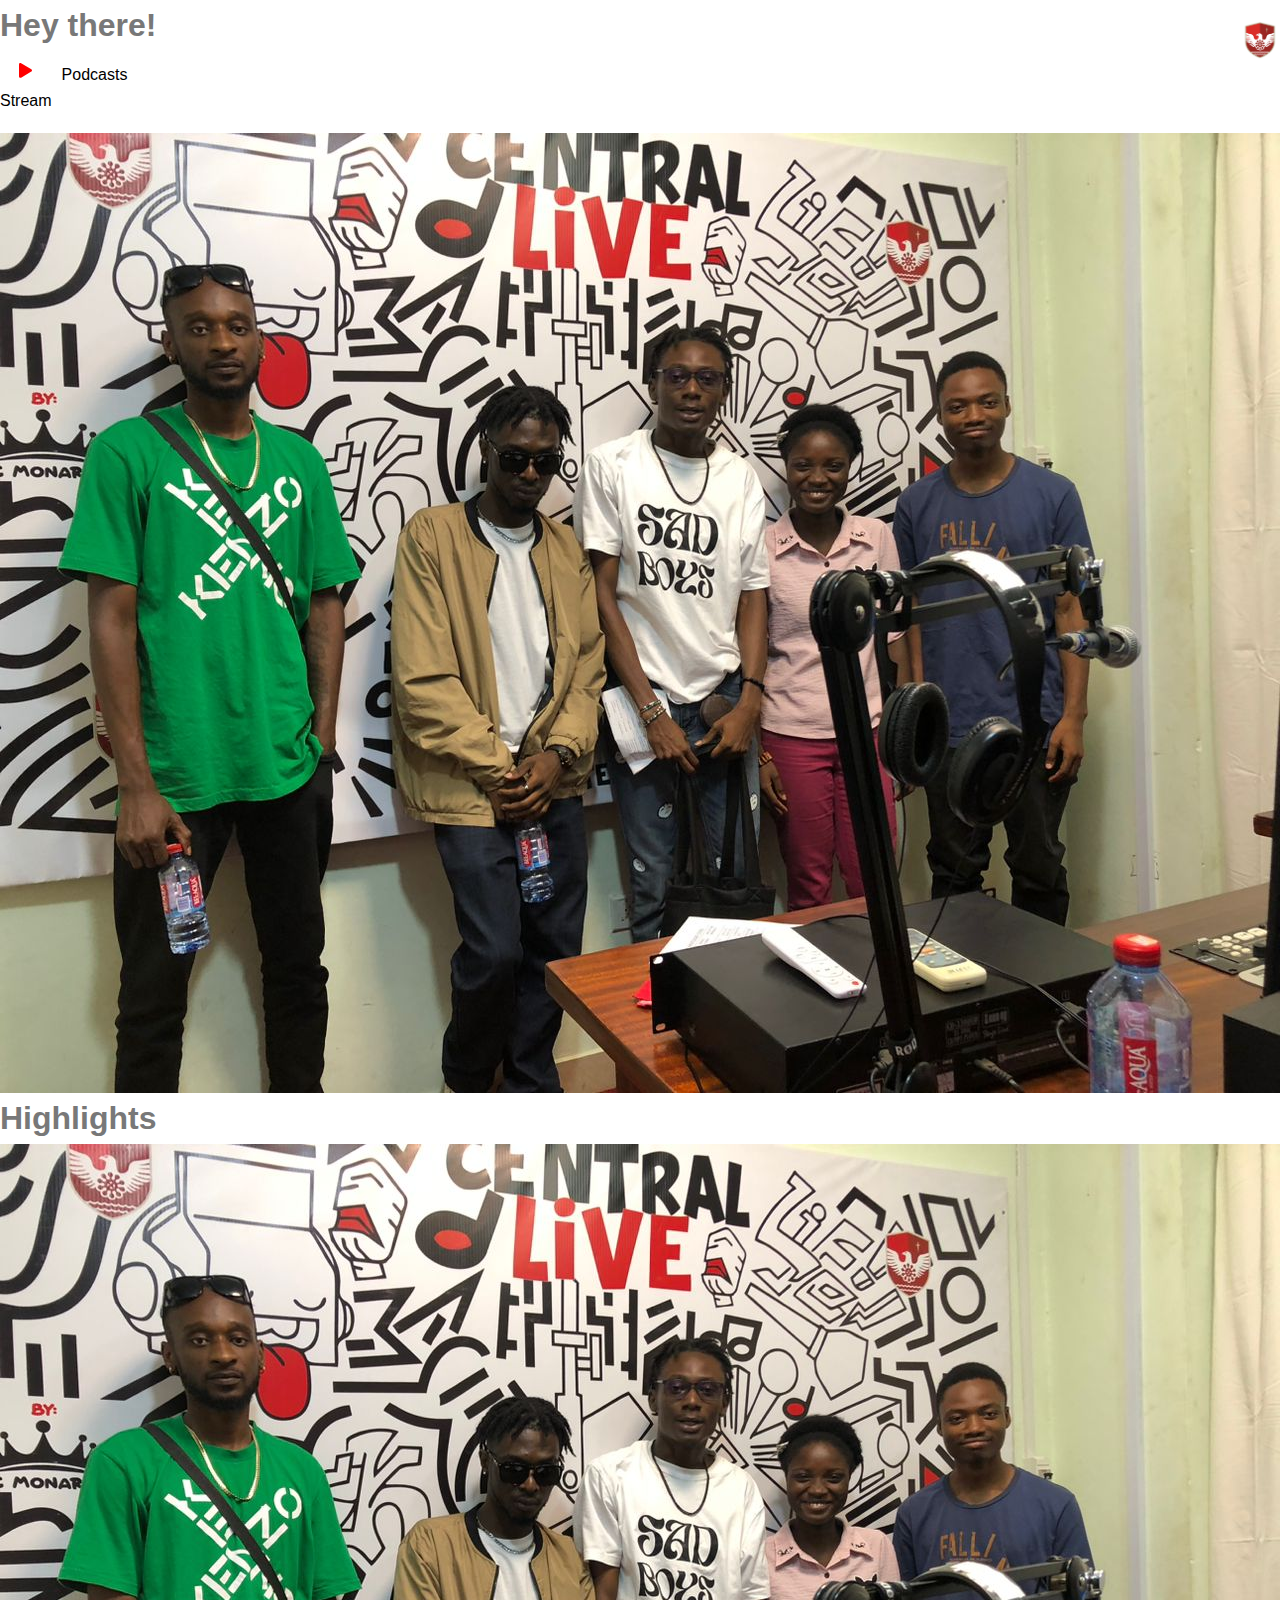
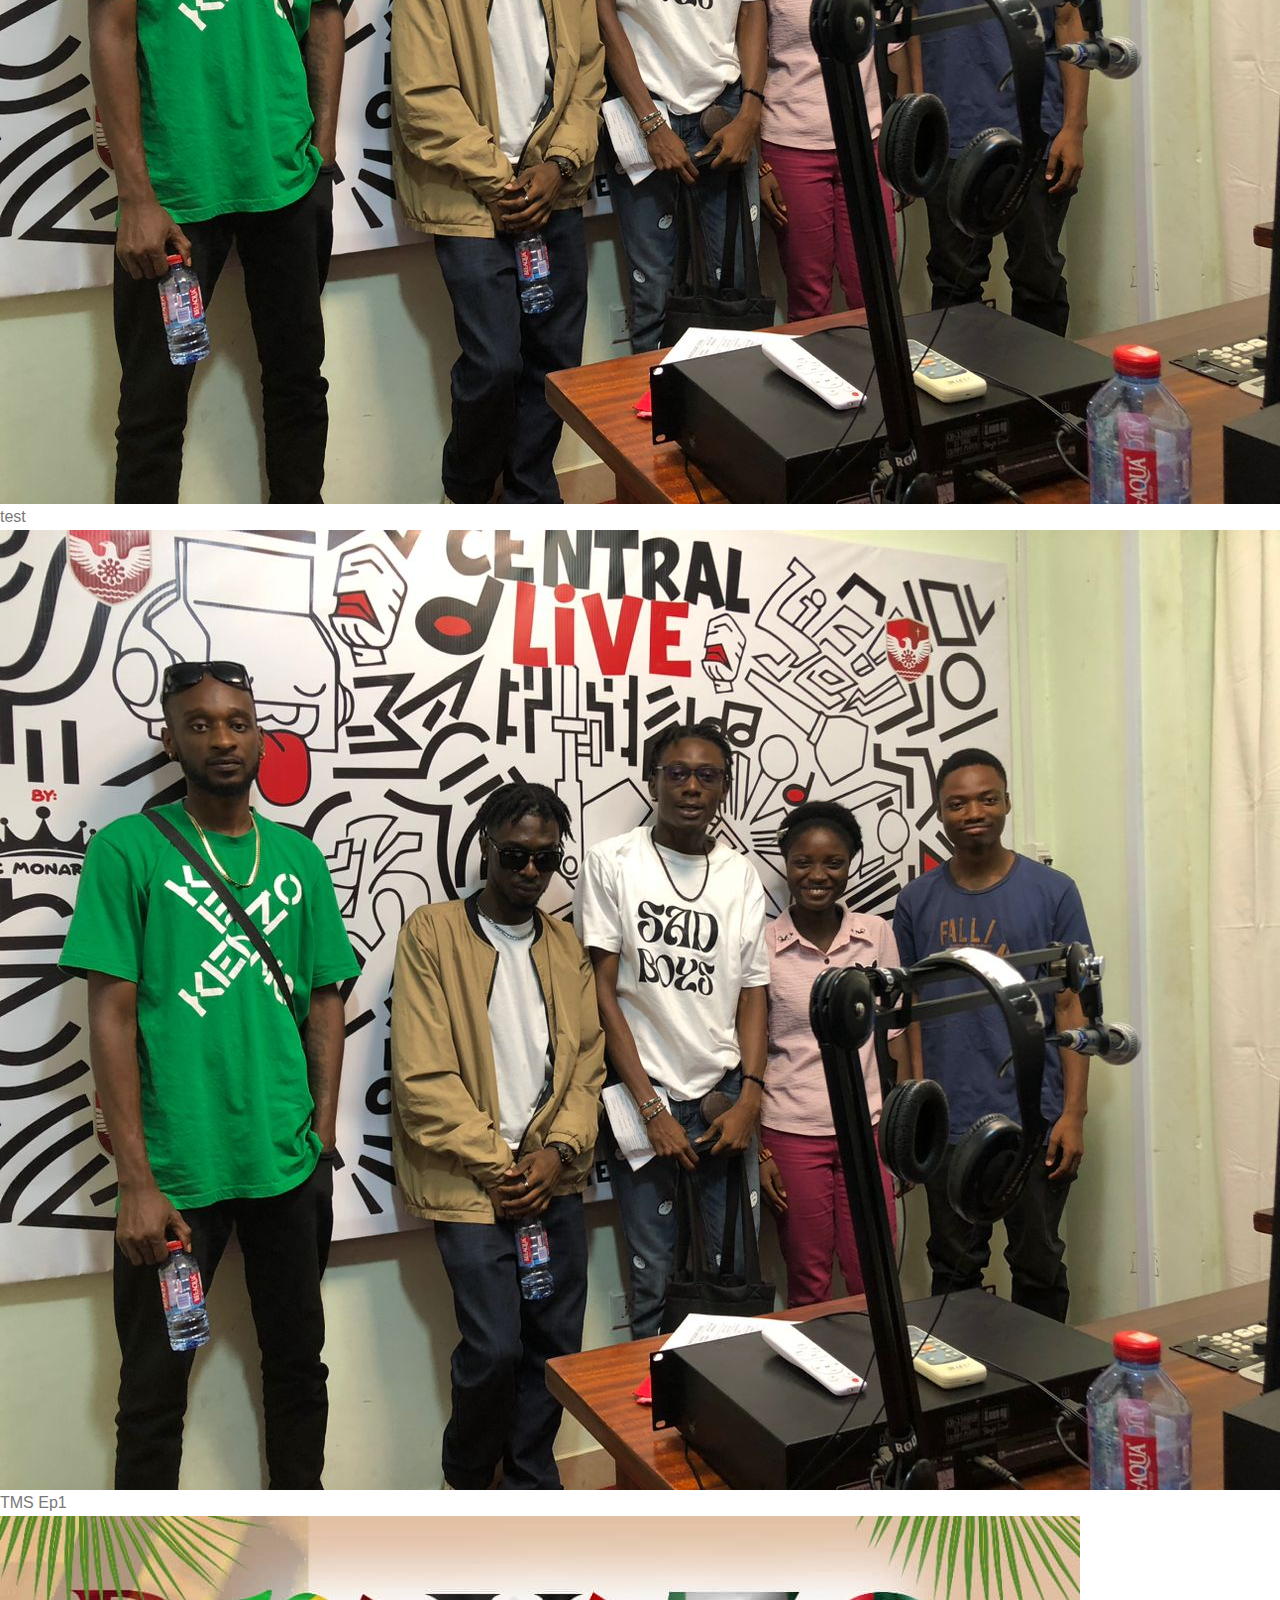
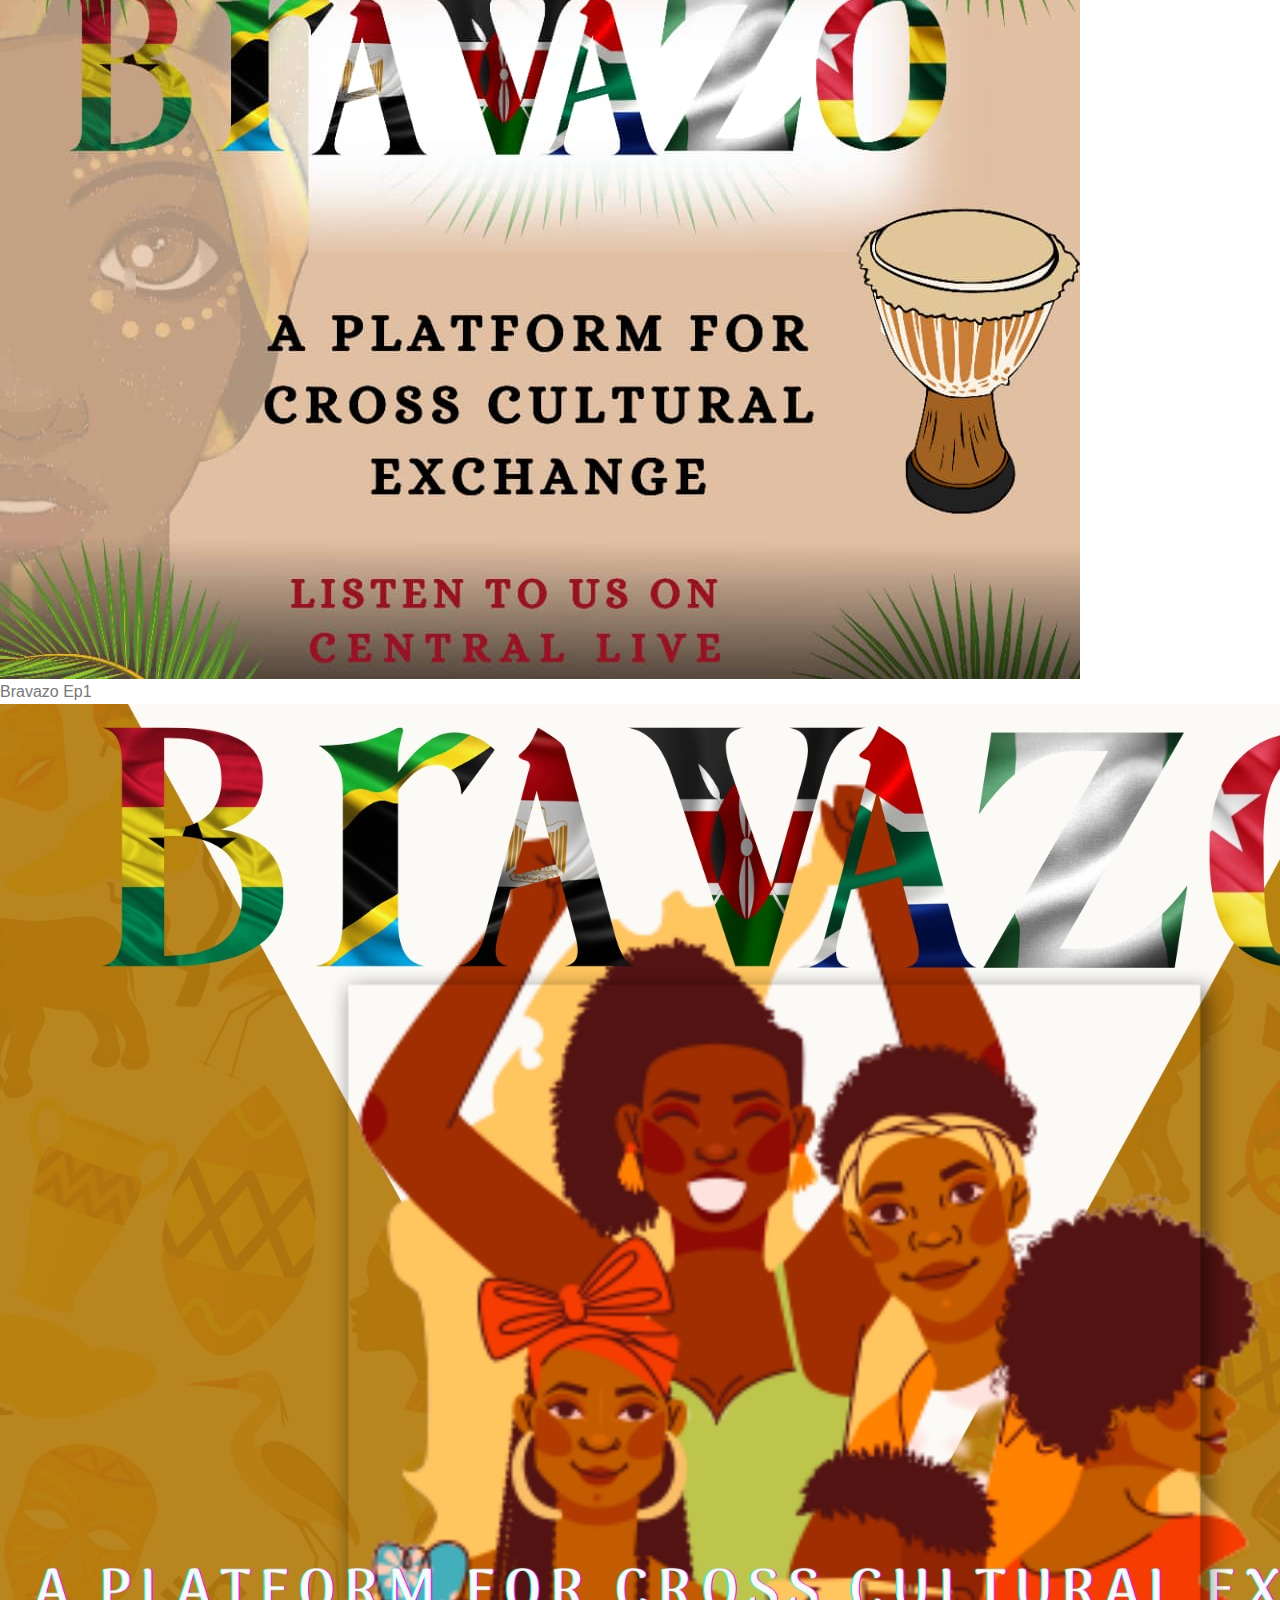
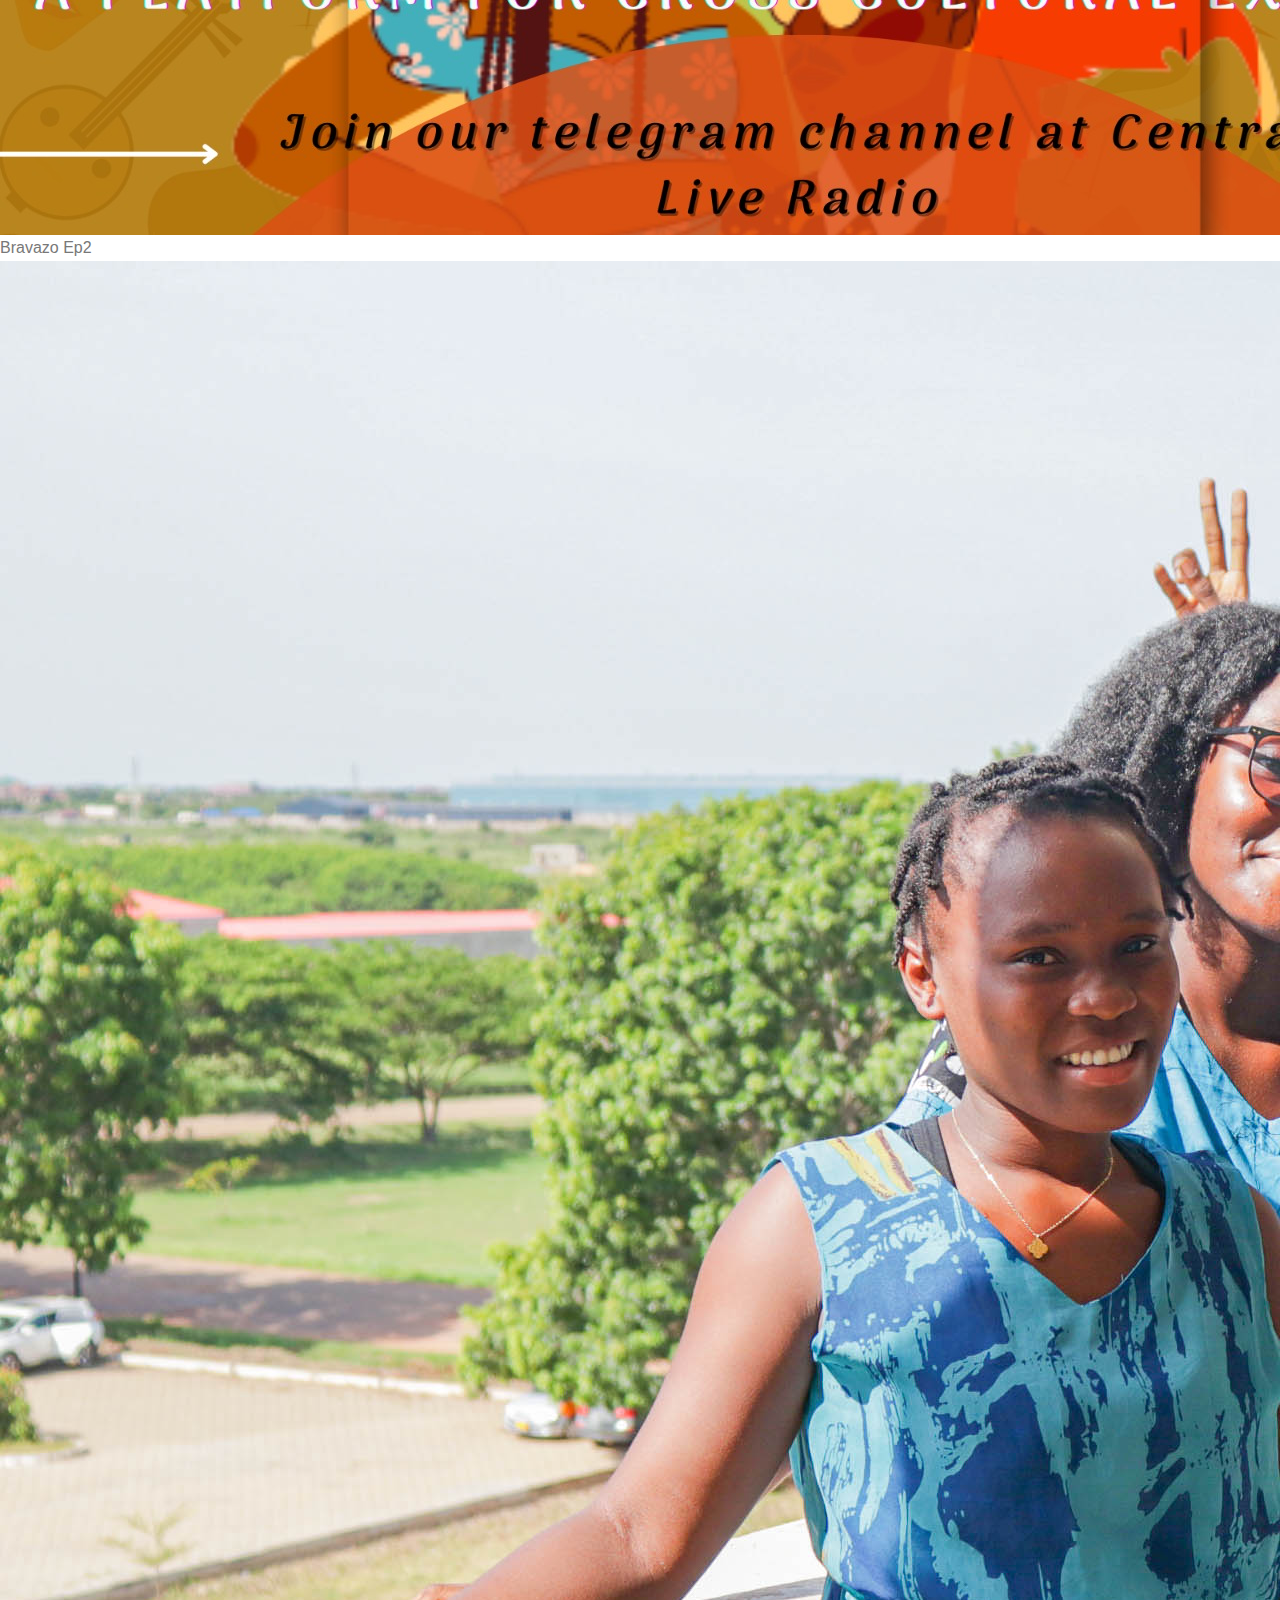
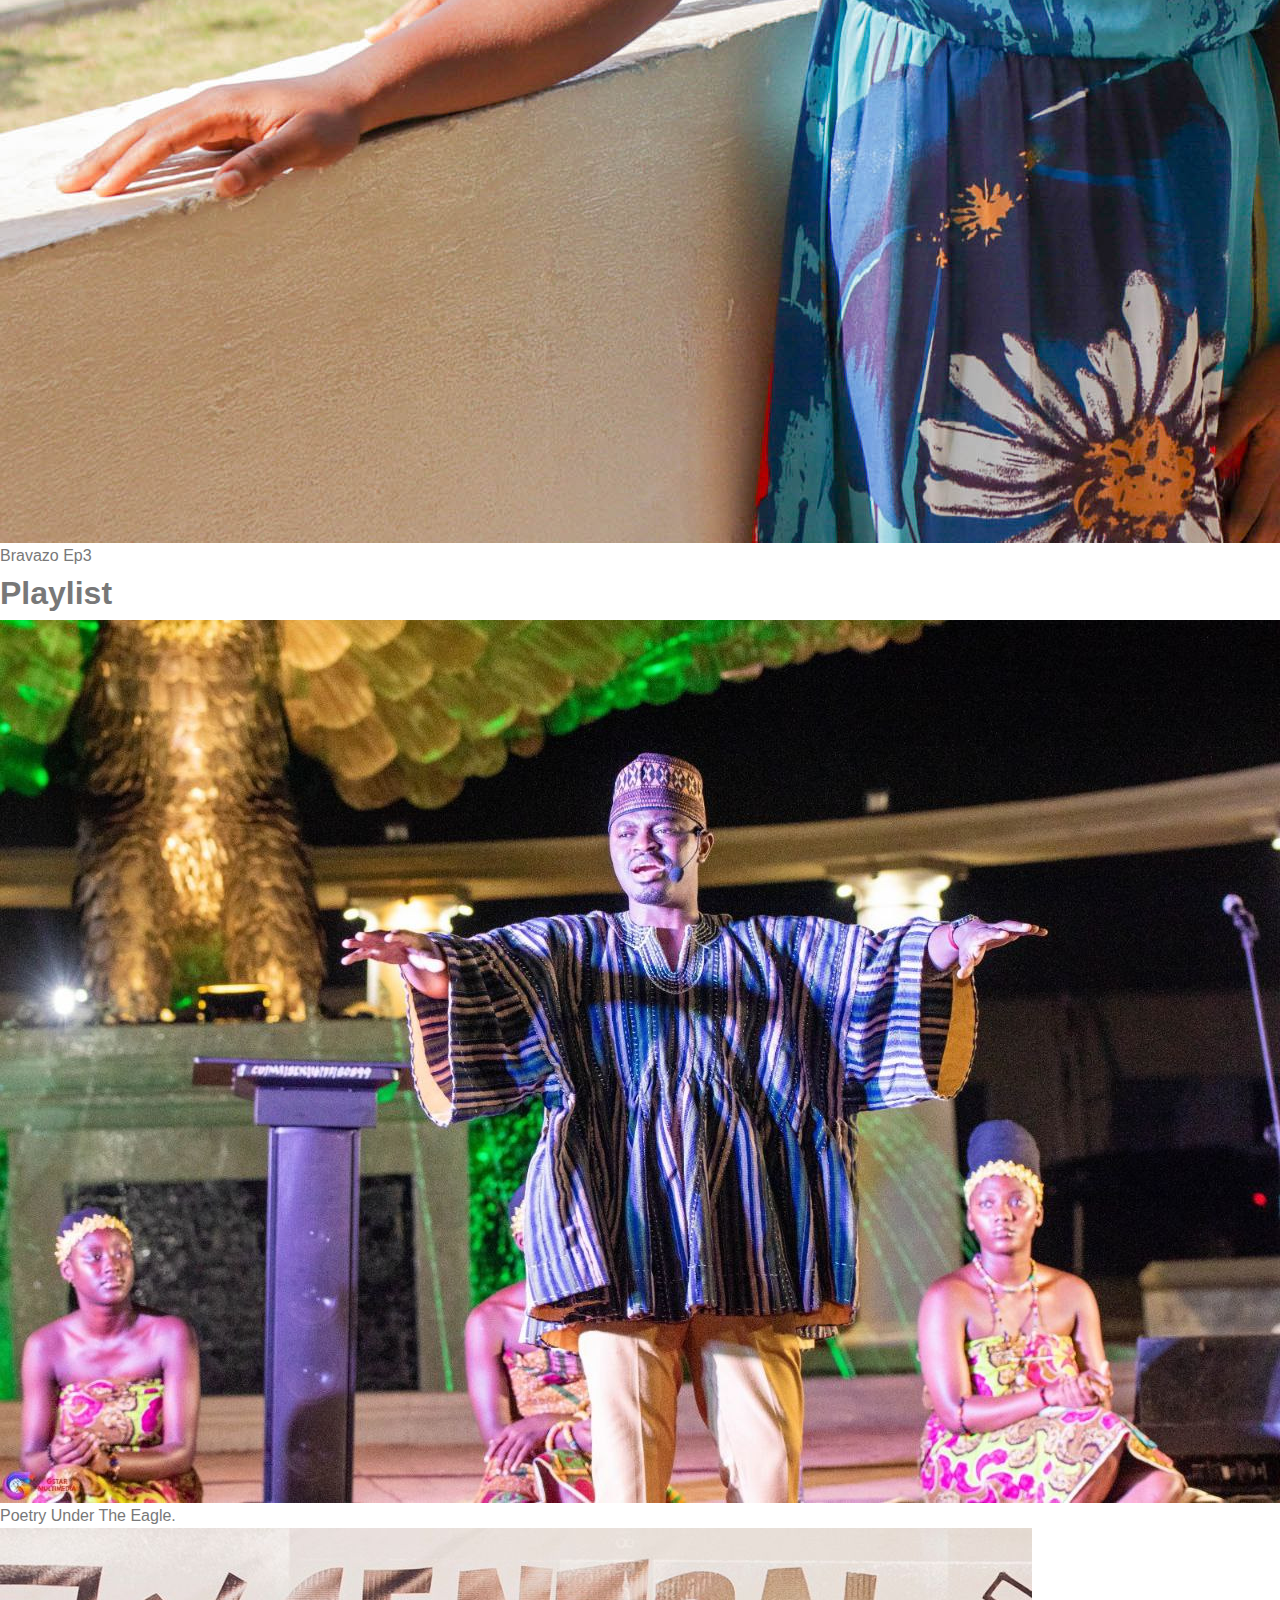
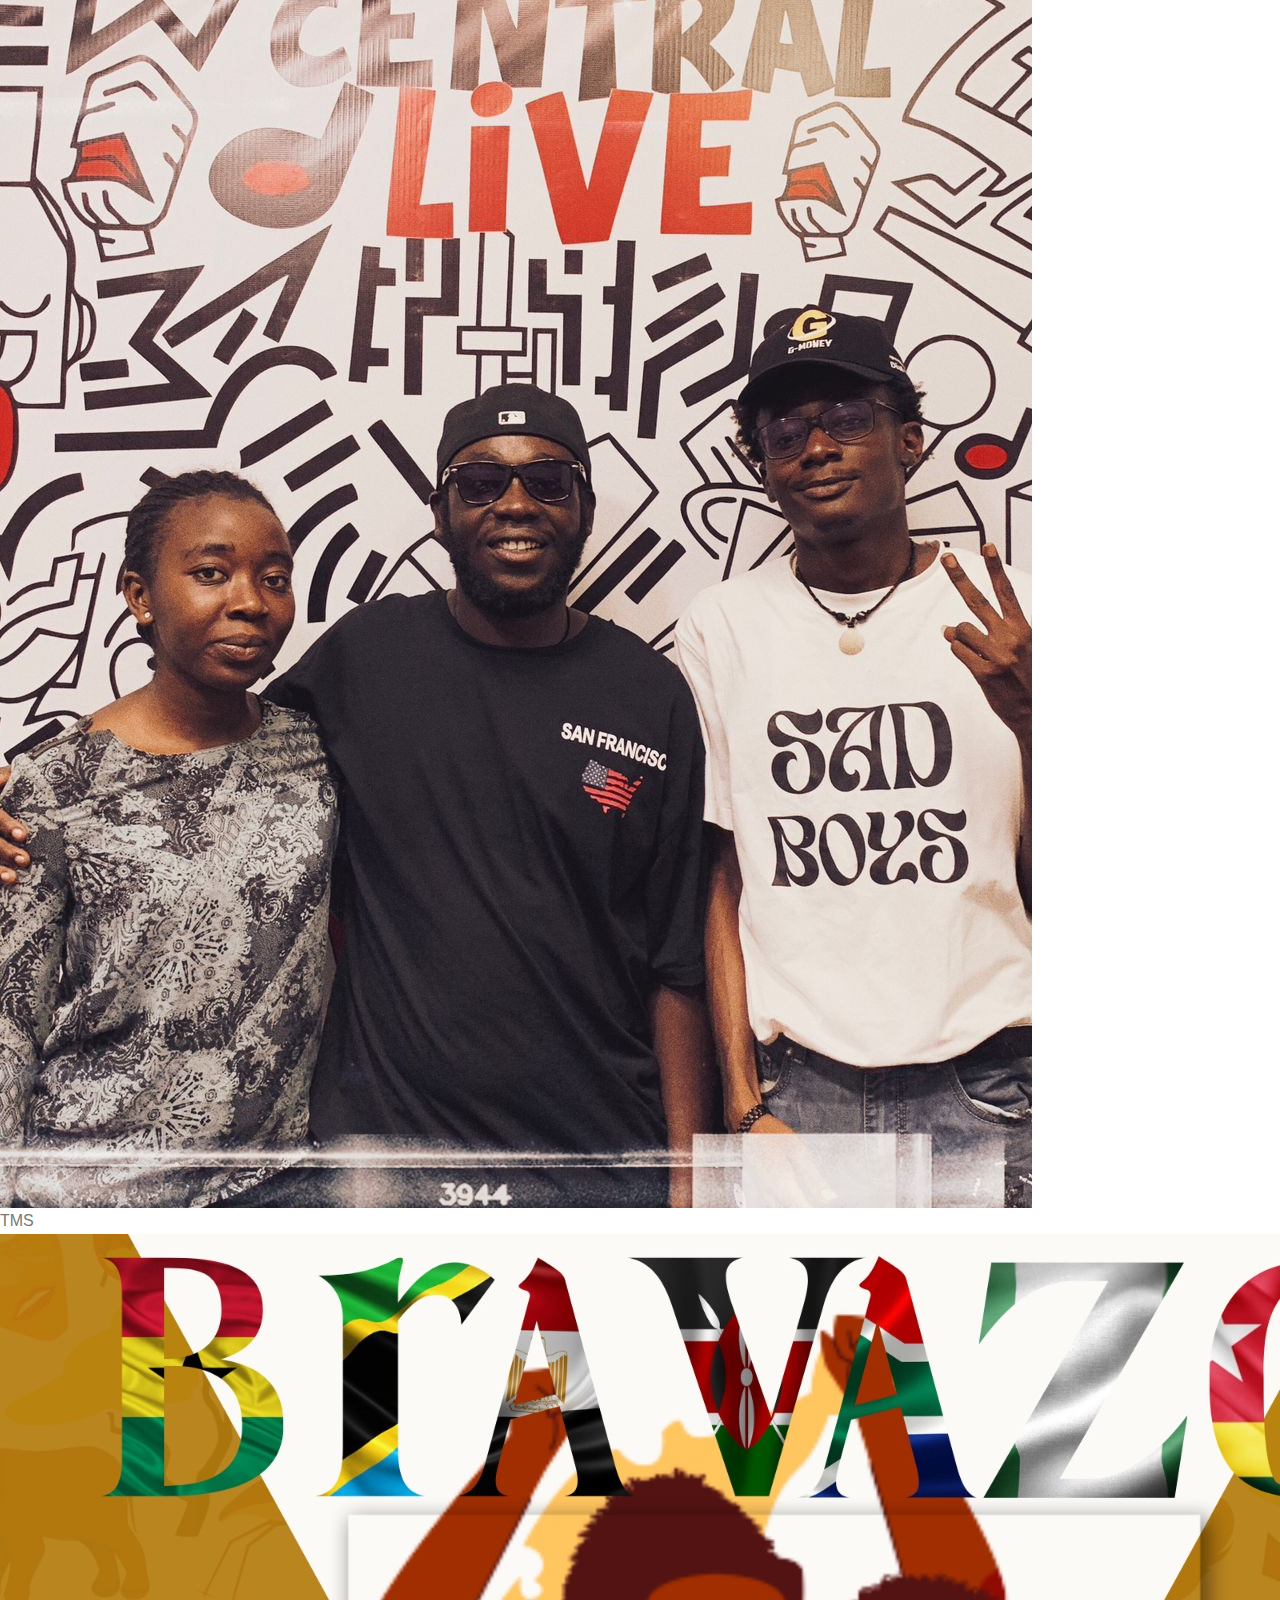
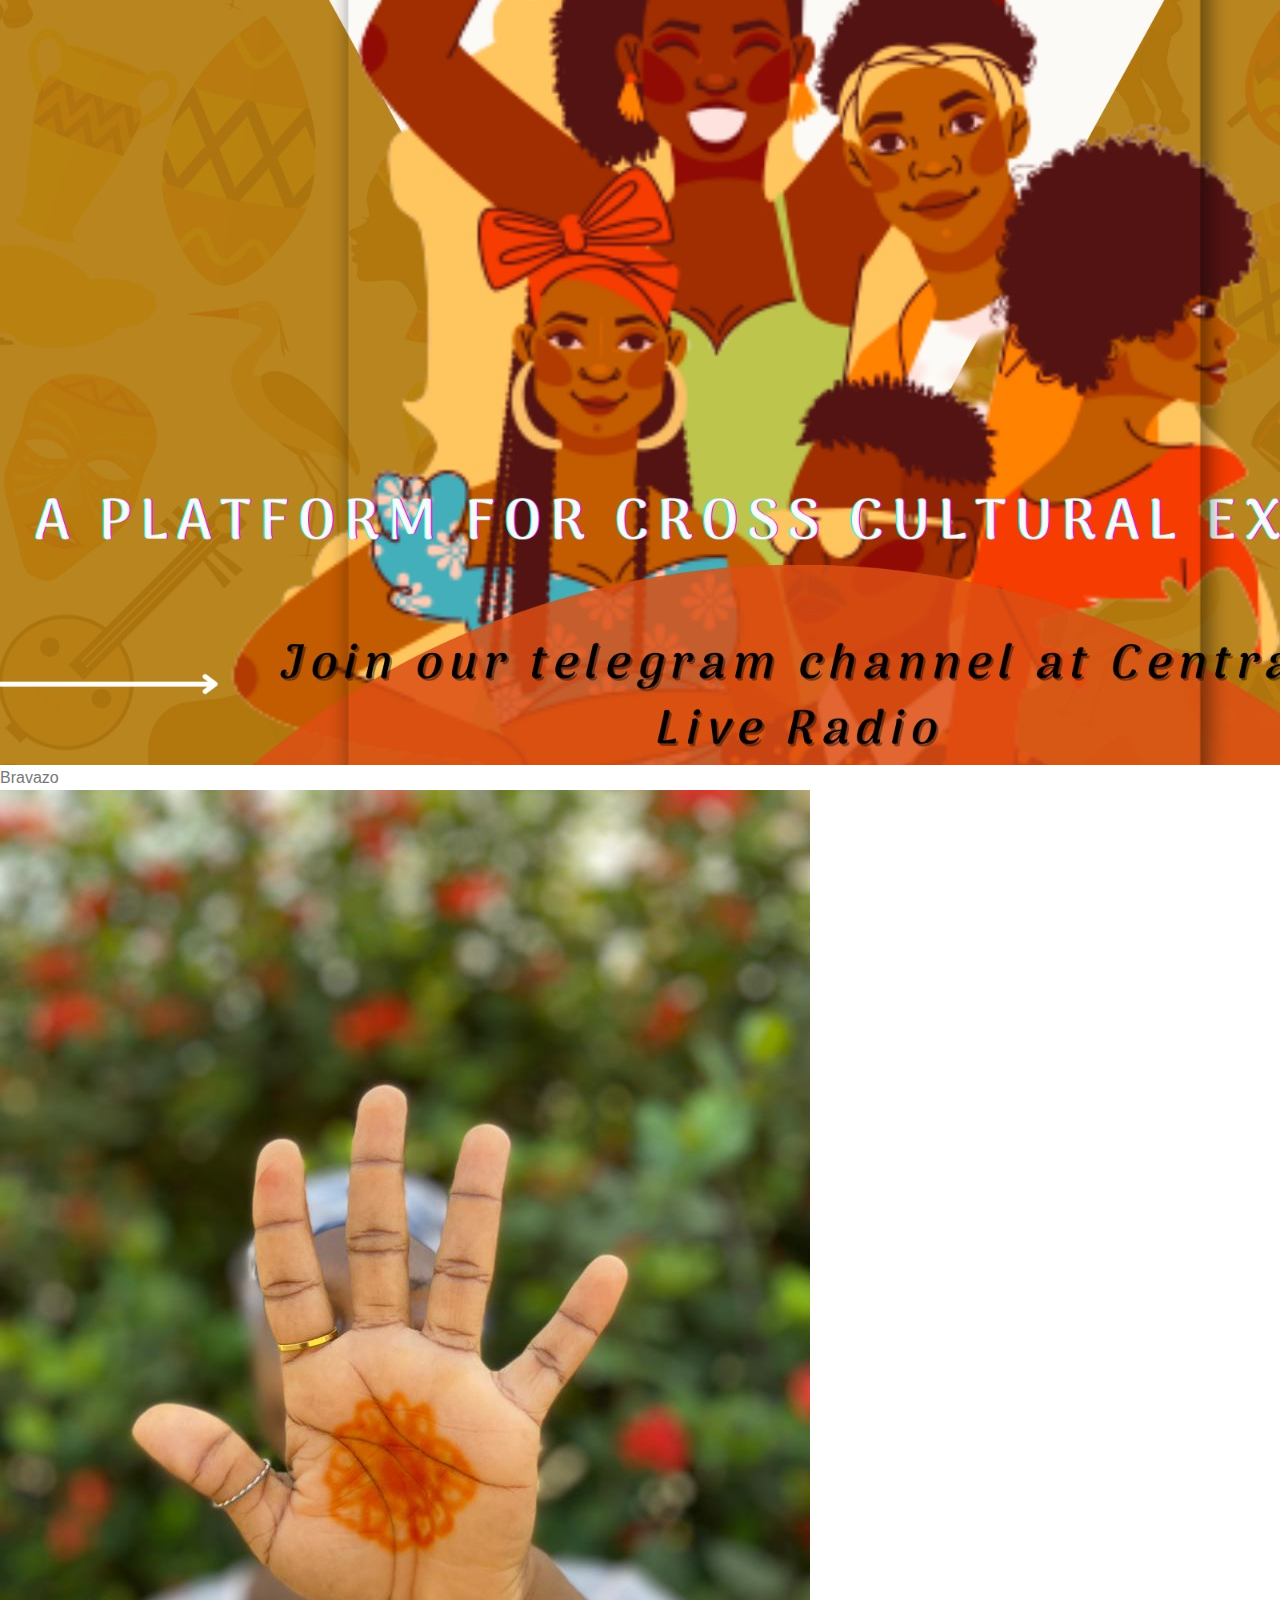
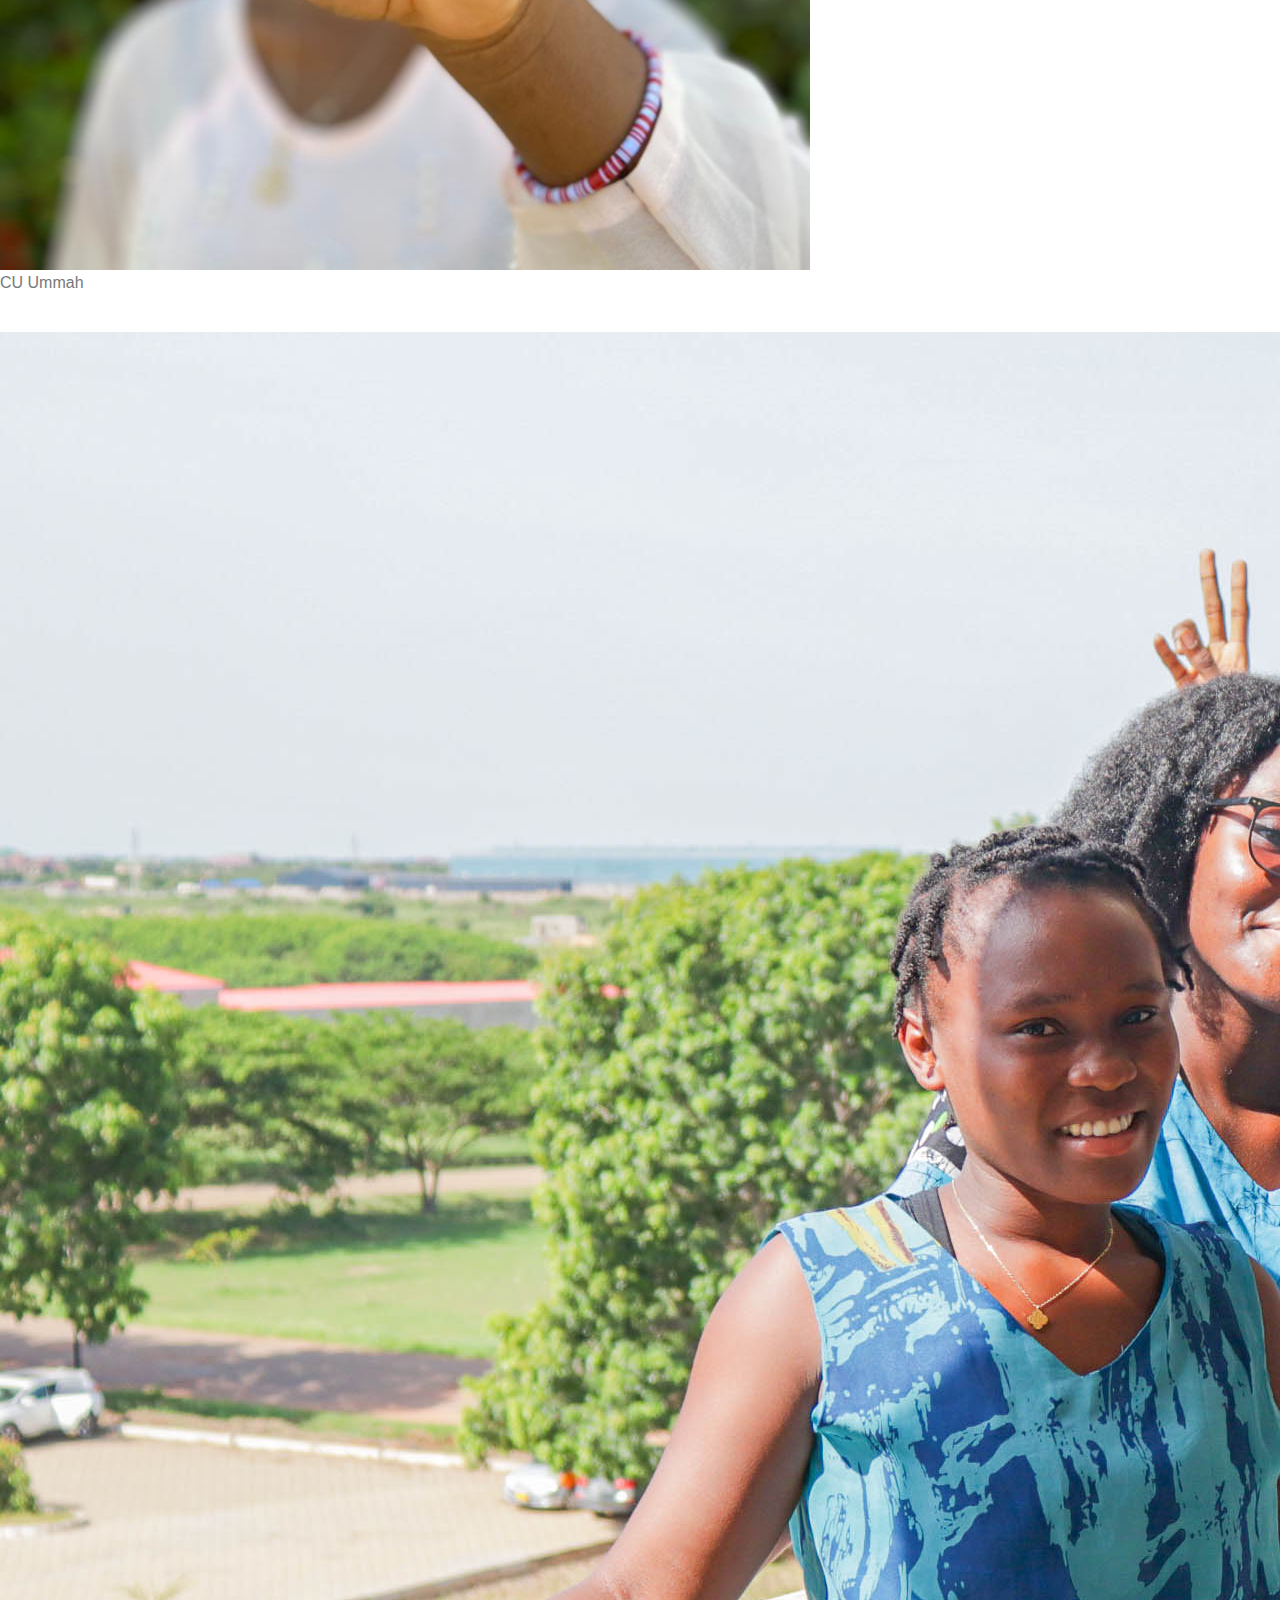
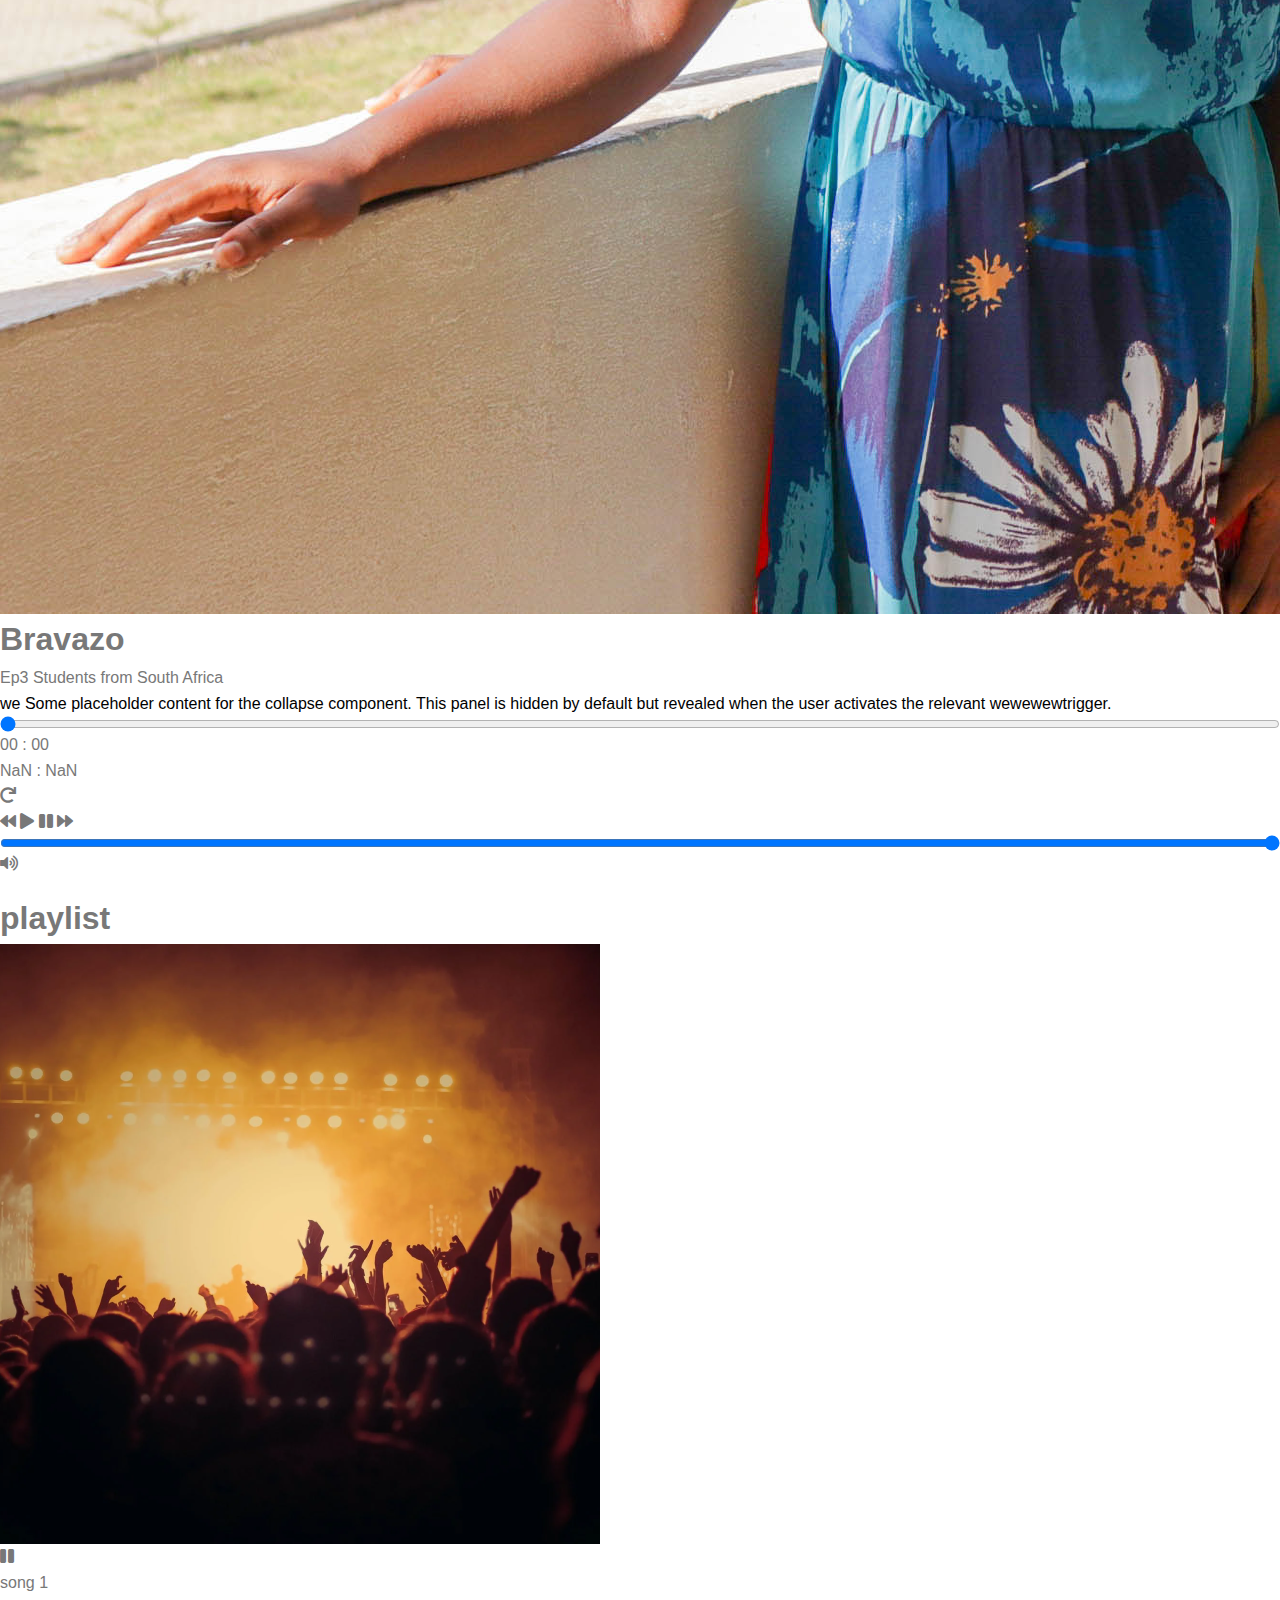
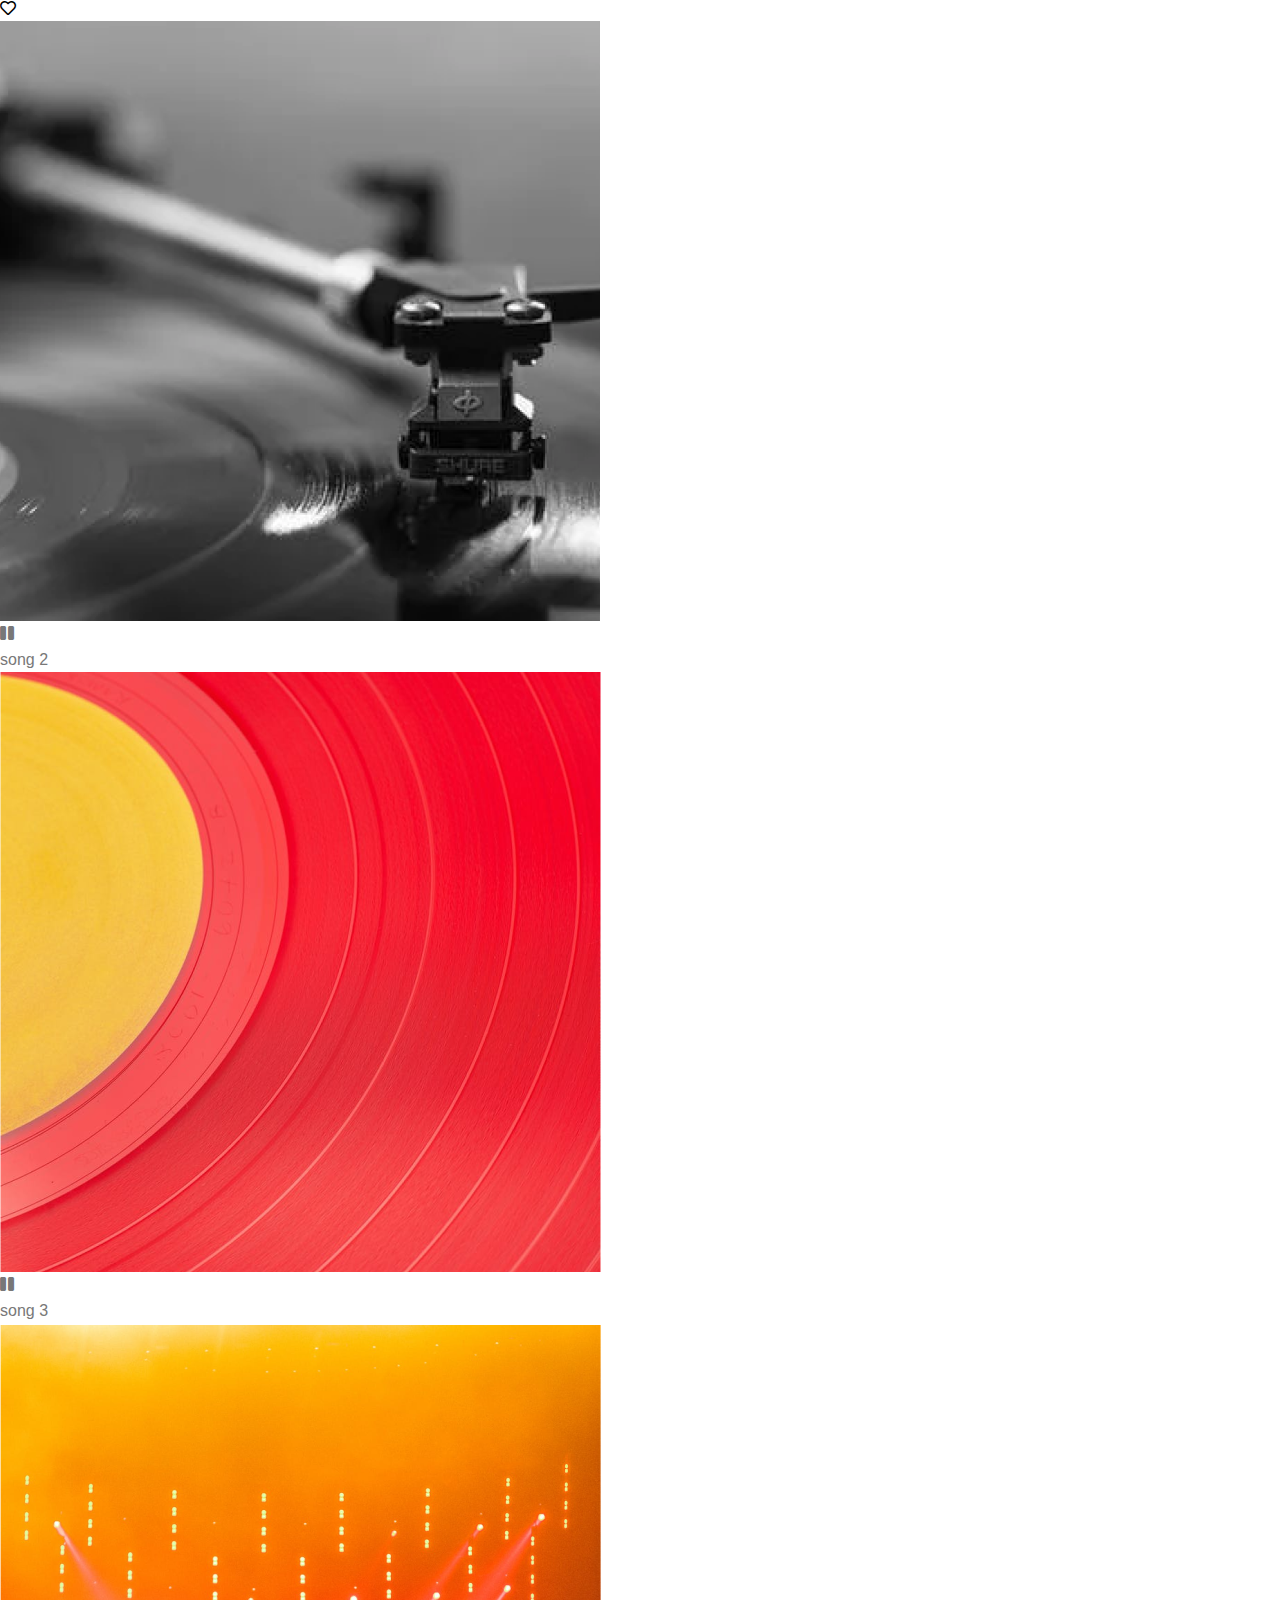
==== index.html @ 8b6936ee "Update and rename indexx.html to index.html" ====
<!DOCTYPE html>
<html lang="en">
<head>
    <meta charset="UTF-8">
    <meta name="viewport" content="width=device-width, initial-scale=1.0">
    <title>music player</title>
    <link href="https://cdn.jsdelivr.net/npm/bootstrap@5.3.1/dist/css/bootstrap.min.css" rel="stylesheet" integrity="sha384-4bw+/aepP/YC94hEpVNVgiZdgIC5+VKNBQNGCHeKRQN+PtmoHDEXuppvnDJzQIu9" crossorigin="anonymous">
    <script src="https://cdn.jsdelivr.net/npm/bootstrap@5.3.1/dist/js/bootstrap.bundle.min.js" integrity="sha384-HwwvtgBNo3bZJJLYd8oVXjrBZt8cqVSpeBNS5n7C8IVInixGAoxmnlMuBnhbgrkm" crossorigin="anonymous"></script>
    <link rel="stylesheet" href="http://cdnjs.cloudflare.com/ajax/libs/font-awesome/5.15.3/css/all.min.css"/>
    <link rel="stylesheet" href="style.css">

</head>

<body>
    

    <audio src="" id="audio-source"></audio>

    <!-- home section -->

    <section class="home-section">
        <!-- carousel -->
        <!--<h1 class="heading">Welcome to Campus Live</h1>-->
        <div class="greet" style="display:flex; justify-content:space-between;">
            <h1 class="heading"><b>Hey there!</b></h1>
           <a href="/about.html"> <img src="./images/cd.png" style="width:40px; height:40px; margin-top:20px;" alt=""> </a>    
        </div>
       
        <div style="display:flex; margin-bottom:20px;">
            <audio id="myAudio" src="http://stream-152.zeno.fm/fmc578n2tchvv?zs=qSg96O-VRferFoVHjcYvVQ" type="audio/mpeg">
            </audio>
            <button  class="click" onclick="toggleAudio()" type="button" ><svg viewBox="0 0 448 512" xmlns="http://www.w3.org/2000/svg" aria-hidden="true" style="color:red;"width="13px"><path d="M424.4 214.7L72.4 6.6C43.8-10.3 0 6.1 0 47.9V464c0 37.5 40.7 60.1 72.4 41.3l352-208c31.4-18.5 31.5-64.1 0-82.6z" fill="currentColor"></path>
                <source src="http://stream-152.zeno.fm/fmc578n2tchvv?zs=qSg96O-VRferFoVHjcYvVQ">
            </svg>
                <span style="margin-top:2px;">Stream</span>
            </button>

        <a href="/playlist" style="text-decoration:none;"><button style="margin-left:10px;"><span style="margin-top:2px;">Podcasts</span></button></a>

        
    </div>
        <div class="carousel">
           
            <img src="./images/r1.jpg" class="active"  alt="">
            
            <img src="./images/r2.jpeg"  alt="">
            <img src="./images/2023wk19 The Music Spotlight (TMS) ep1 Sad Boys music label.jpg"  alt="">
        
            
        </div>
        
        <!--Highlights-->
        <h1 class="heading"><b>Highlights</b></h1>
        <div class="playlists-group">


                
                <div class="playlist-card">
                    <div class="queue active">
                    <img src="./images/2023wk19 The Music Spotlight (TMS) ep1 Sad Boys music label.jpg" class="playlist-card-img">
                   <!--<i class="fas fa-pause"></i>-->
                    <p class="playlist-card-name">test</p> 
                    
                        </div>
                </div>
                 
            
            <div class="playlist-card">
                <div class="queue active">
                <img src="./images/2023wk19 The Music Spotlight (TMS) ep1 Sad Boys music label.jpg" class="playlist-card-img">
               <!--<i class="fas fa-pause"></i>-->
                <p class="playlist-card-name">TMS Ep1</p> 
                
                    </div>
            </div>
            
           


            <div class="playlist-card">
                <div class="queue active">
                <img src="./images/2023wk16 Bravazo ep1 Students from Nigeria.jpg" class="playlist-card-img">
               <!--<i class="fas fa-pause"></i>-->
                <p class="playlist-card-name">Bravazo Ep1 </p>  
                    </div>
            </div>

            <div class="playlist-card">
                <div class="queue active">
                <img src="./images/radio1.jpg" class="playlist-card-img">
               <!--<i class="fas fa-pause"></i>-->
                <p class="playlist-card-name">Bravazo Ep2 </p>  
                    </div>
            </div>

            <div class="playlist-card">
                <div class="queue active">
                <img src="./images/radio2.jpg" class="playlist-card-img">
               <!--<i class="fas fa-pause"></i>-->
                <p class="playlist-card-name">Bravazo Ep3 </p>  
                    </div>
            </div>

            

        </div>

        
        
    <!--playlist-->
        <h1 class="heading"><b>Playlist</b></h1>

        <div class="playlists-group">

            <div class="playlist-card">
                <img src="./images/2023wk18 Poetry Under The Eagle.jpg" class="playlist-card-img">
                <p class="playlist-card-name">Poetry Under The Eagle.</p>  
            </div>

            <div class="playlist-card">
                <img src="./images/2023wk22 The Music Spotlight (TMS) ep3 Big moon.jpg" class="playlist-card-img">
                <p class="playlist-card-name">TMS</p>  
            </div>
            <div class="playlist-card">
                <img src="./images/radio1.jpg" class="playlist-card-img">
                <p class="playlist-card-name">Bravazo</p>  
            </div>
            <div class="playlist-card">
                <img src="./images/2023wk19 CU Ummah.jpeg" class="playlist-card-img">
                <p class="playlist-card-name">CU Ummah</p>  
            </div>
           
    </section>

    <section class="music-player-section">

        <img src="./images/back.png" class="back-btn icon hide" alt="">
        
            
            
          
        <img src="./images/nav.png" class="nav-btn icon hide " alt="">

        
        <img src="./images/cover 1.png" class="cover hide "alt="">

        <h1 class="current-song-name">song 1</h1>
        <p class="artist-name hide ">artist 1</p>

        <div class="collapse" id="collapseExample">
            <div class="card card-body">
                <span style="color:#000;">we
              Some placeholder content for the collapse component. This panel is hidden by default but revealed when the user activates the relevant wewewewtrigger.</span>
            </div>
          </div>
        
          

        <div class="seek-bar-container">
            <input type="range" class="music-seek-bar" value="0">
            <p class="current-time">00 : 00</p>
            <p class="duration">00 : 00</p>
        </div>

        

        <div class="controls">
            
                <span class="fas fa-redo" data-bs-toggle="collapse" href="#collapseExample" role="button"  aria-controls="collapseExample"></span>
            </a>
        <div class="main">
            
            <i class="fas fa-backward active"></i>
            <i class="fas fa-play active"></i>
            <i class="fas fa-pause active"></i>
            <i class="fas fa-forward active"></i>
        </div>
        
         
        <input type="range" class="volume-slider" max="1" value="1" step="0.1">
        <span class="fas fa-volume-up"></span>
        </div>
        
          

    </section>


    










       

<!--
  
  <div class="modal fade dark-modal" style="background-color:#000;" id="exampleModal" tabindex="-1" aria-labelledby="exampleModalLabel" aria-hidden="true">
    <div class="modal-dialog">
      <div class="modal-content">
        
        <div class="modal-body">

            <h1 class="title">playlist</h1>

        <div class="queue active">
            <div class="queue-cover">
                <img src="./images/cover 2.png" alrt="">
                <i class="fas fa-pause"></i>
            </div>
            <p class="name">song 1</p>
        </div>

        <div class="queue">
            <div class="queue-cover">
                <img src="./images/cover 13.png" alrt="">
                <i class="fas fa-pause"></i>
            </div>
            <p class="name">song 2</p>
        </div>
        <div class="queue">
            <div class="queue-cover">
                <img src="./images/cover 3.png" alrt="">
                <i class="fas fa-pause"></i>
            </div>
            <p class="name">song 3</p>
        </div>
        <div class="queue">
            <div class="queue-cover">
                <img src="./images/cover 4.png" alrt="">
                <i class="fas fa-pause"></i>
            </div>
            <p class="name">song 4</p>
        </div>
        <div class="queue">
            <div class="queue-cover">
                <img src="./images/cover 5.png" alrt="">
                <i class="fas fa-pause"></i>
            </div>
            <p class="name">song 5</p>
        </div>
        <div class="queue">
            <div class="queue-cover">
                <img src="./images/cover 6.png" alrt="">
                <i class="fas fa-pause"></i>
            </div>
            <p class="name">song 6</p>
        </div>
        <div class="queue">
            <div class="queue-cover">
                <img src="./images/cover 7.png" alrt="">
                <i class="fas fa-pause"></i>
            </div>
            <p class="name">song 7</p>
        </div>
        <div class="queue">
            <div class="queue-cover">
                <img src="./images/cover 8.png" alrt="">
                <i class="fas fa-pause"></i>
            </div>
            <p class="name">song 8</p>
        </div>  

          <h4 style="color:#000;">...rrr</h4>
        </div>
        <div class="modal-footer">
          <button type="button" class="btn btn-secondary" data-bs-dismiss="modal">Close</button>
          
        </div>
      </div>
    </div>
  </div>
-->



    <section class="playlist">

        <img src="./images/back.png" class="back-btn icon" alt="">
        <!-- <img src="./images/nav.png" class="nav-btn icon hide " alt=""> -->
        <h1 class="title">playlist</h1>

        <div class="queue active">
            <div class="queue-cover">
                <img src="./images/cover 2.png" alrt="">
                <i class="fas fa-pause"></i>
            </div>
            <p class="name">song 1</p>
            <button class="like-button" onclick="toggleLike(0)">
                <i class="far fa-heart"></i>
            </button>
        </div>

        <div class="queue">
            <div class="queue-cover">
                <img src="./images/cover 13.png" alrt="">
                <i class="fas fa-pause"></i>
            </div>
            <p class="name">song 2</p>
        </div>
        <div class="queue">
            <div class="queue-cover">
                <img src="./images/cover 3.png" alrt="">
                <i class="fas fa-pause"></i>
            </div>
            <p class="name">song 3</p>
        </div>
        <div class="queue">
            <div class="queue-cover">
                <img src="./images/cover 4.png" alrt="">
                <i class="fas fa-pause"></i>
            </div>
            <p class="name">song 4</p>
        </div>
        <div class="queue">
            <div class="queue-cover">
                <img src="./images/cover 5.png" alrt="">
                <i class="fas fa-pause"></i>
            </div>
            <p class="name">song 5</p>
        </div>
        <div class="queue">
            <div class="queue-cover">
                <img src="./images/cover 6.png" alrt="">
                <i class="fas fa-pause"></i>
            </div>
            <p class="name">song 6</p>
        </div>
        <div class="queue">
            <div class="queue-cover">
                <img src="./images/cover 7.png" alrt="">
                <i class="fas fa-pause"></i>
            </div>
            <p class="name">song 7</p>
        </div>
        <div class="queue">
            <div class="queue-cover">
                <img src="./images/cover 8.png" alrt="">
                <i class="fas fa-pause"></i>
            </div>
            <p class="name">song 8</p>
        </div>  

    </section>

    
    <script>
        const audio = document.getElementById("myAudio");
        
        function toggleAudio() {
          if (audio.paused) {
            audio.play();
          } else {
            audio.pause();
          }
        }
      </script>

    <script src="data.js"></script>
    <script src="app.js"></script>
    <script src="main.js"></script>

</body>
</html>
---- style.css ----
/*-----------------------------------*\
  #style.css
\*-----------------------------------*/

/**
 * copyright 2022 codewithsadee
 */





/*-----------------------------------*\
  #CUSTOM PROPERTY
\*-----------------------------------*/

:root {

  /**
   * colors
   */

  --sonic-silver: hsl(0, 0%, 47%);
  --eerie-black: hsl(210, 11%, 15%);
  --light-gray: hsl(0, 0%, 83%);
  --davys-gray: hsl(0, 0%, 30%);
  --marigold: #ca181e;
  --platinum: hsl(0, 0%, 90%);
  --white: hsl(0, 0%, 100%);
  --black: hsl(0, 0%, 0%);
  --jet: hsl(0, 0%, 21%);

  /**
   * typography
   */

  --ff-poppins: "Poppins", sans-serif;

  --fs-1: 7rem;
  --fs-2: 4.2rem;
  --fs-3: 3.8rem;
  --fs-4: 3.6rem;
  --fs-5: 3.4rem;
  --fs-6: 3.2rem;
  --fs-7: 3rem;
  --fs-8: 2.4rem;
  --fs-9: 2rem;
  --fs-10: 1.8rem;
  --fs-11: 1.4rem;
  --fs-12: 1.2rem;
  
  --fw-500: 500;
  --fw-700: 700;

  /**
   * spacing
   */

  --section-padding: 100px;

  /**
   * border radius
   */

  --radius-circle: 50%;
  --radius-20: 20px;
  --radius-15: 15px;
  --radius-10: 10px;

  /**
   * box shadow
   */

  --shadow-1: 0 0 30px 4px hsla(0, 0%, 0%, 0.05);
  --shadow-2: -1px 15px 26px -4px hsla(0, 5%, 61%, 0.15);

  /**
   * transition
   */

  --transition-1: 0.25s ease;
  --transition-2: 0.5s ease;
  --cubic-out: cubic-bezier(0.33, 0.85, 0.4, 0.96);

}





/*-----------------------------------*\
  #RESET
\*-----------------------------------*/

*,
*::before,
*::after {
  margin: 0;
  padding: 0;
  box-sizing: border-box;
}

li { list-style: none; }

a,
img,
span,
input,
button,
ion-icon { display: block; }

a {
  color: inherit;
  text-decoration: none;
}

img { height: auto; }

input,
button {
  background: none;
  border: none;
  font: inherit;
}

input { width: 100%; }

button { cursor: pointer; }

ion-icon { pointer-events: none; }

address { font-style: normal; }

html {
  font-family: var(--ff-poppins);
  font-size: 10px;
  scroll-behavior: smooth;
}

body {
  background-color: var(--white);
  color: var(--sonic-silver);
  font-size: 1.6rem;
  line-height: 1.6;
  overflow: hidden;
}

body.loaded {
  overflow-x: hidden;
  overflow-y: visible;
}

body.active { overflow: hidden; }

:focus-visible { outline-offset: 4px; }

::-webkit-scrollbar { width: 10px; }

::-webkit-scrollbar-track { background-color: hsl(0, 0%, 98%); }

::-webkit-scrollbar-thumb { background-color: hsl(0, 0%, 80%); }

::-webkit-scrollbar-thumb:hover { background-color: hsl(0, 0%, 70%); }





/*-----------------------------------*\
  #REUSED STYLE
\*-----------------------------------*/

.container { padding-inline: 15px; }

.section { padding-block: var(--section-padding); }

.h1,
.h2,
.h3,
.h4,
.h5 {
  color: var(--jet);
  font-weight: var(--fw-700);
  line-height: 1.2;
}

.h1,
.h2 { font-size: var(--fs-2); }

.h3 { font-size: var(--fs-5); }

.h4 { font-size: var(--fs-6); }

.h5 { font-size: var(--fs-8); }

.has-bg-image {
  background-repeat: no-repeat;
  background-size: cover;
  background-position: center;
}

.has-before,
.has-after {
  position: relative;
  z-index: 1;
}

.has-before::before,
.has-after::after {
  position: absolute;
  content: "";
}

.btn {
  padding: 13px 25px;
  display: flex;
  align-items: center;
  gap: 5px;
  max-width: max-content;
  background-color: var(--marigold);
  color: var(--white);
  text-transform: uppercase;
  border-radius: var(--radius-10);
  border: 2px solid var(--marigold);
  transition: var(--transition-1);
  overflow: hidden;
}

.btn::after {
  inset: -35px -20px;
  transform: skewY(25deg) translateY(-130px);
  transition: var(--transition-1);
  z-index: -1;
}

.btn:is(:hover, :focus-visible)::after { transform: skewY(25deg) translateY(0); }

.btn-primary::after { background-color: var(--white); }

.btn-primary:is(:hover, :focus-visible) { color: var(--marigold); }

.btn-secondary {
  background-color: var(--white);
  color: var(--marigold);
}

.btn-secondary::after { background-color: var(--marigold); }

.btn-secondary:is(:hover, :focus-visible) { color: var(--white); }

.w-100 { width: 100%; }

.section-title { margin-block-end: 20px; }

.grid-list {
  display: grid;
  gap: 60px;
}

.rating-wrapper {
  display: flex;
  gap: 2px;
}

.rating-wrapper ion-icon {
  color: var(--marigold);
  font-size: 2rem;
}

.img-holder {
  aspect-ratio: var(--width) / var(--height);
  background-color: var(--light-gray);
  overflow: hidden;
}

.img-cover {
  width: 100%;
  height: 100%;
  object-fit: cover;
}

[data-reveal] {
  opacity: 0;
  transform: translateY(20px);
  transition: var(--transition-2);
}

[data-reveal="left"] { transform: translateX(-20px); }

[data-reveal="right"] { transform: translateX(20px); }

[data-reveal].revealed {
  opacity: 1;
  transform: translate(0);
}





/*-----------------------------------*\
  #LOADING
\*-----------------------------------*/

.loading-container {
  position: fixed;
  top: 0;
  left: 0;
  width: 100%;
  height: 100vh;
  background-color: var(--white);
  display: grid;
  place-items: center;
  transition: var(--transition-1);
  z-index: 6;
}

.loading-container.loaded {
  opacity: 0;
  visibility: hidden;
}

.loading-circle {
  width: 50px;
  height: 50px;
  border: 5px solid var(--platinum);
  border-block-start-color: var(--marigold);
  border-radius: var(--radius-circle);
  animation: loading 0.5s linear infinite;
}

@keyframes loading {
  0% { transform: rotate(0); }
  100% { transform: rotate(1turn); }
}

.loading-container.loaded .loading-circle {
  animation-iteration-count: 1;
}





/*-----------------------------------*\
  #HEADER
\*-----------------------------------*/

.overlay,
.header .btn { display: none; }

.header {
  position: absolute;
  top: 0;
  left: 0;
  width: 100%;
  padding-block: 20px;
  z-index: 4;
}

.header.active {
  position: fixed;
  background-color: var(--white);
  box-shadow: var(--shadow-2);
  animation: slideIn 0.5s ease forwards;
}

@keyframes slideIn {
  0% { transform: translateY(-100%); }
  100% { transform: translateY(0); }
}

.header .container {
  display: flex;
  justify-content: space-between;
  align-items: center;
  gap: 15px;
}

.header-action { margin-inline-start: auto; }

.cart-btn,
.nav-open-btn {
  padding: 12px;
  color: var(--marigold);
}

.cart-btn { font-size: 1.8rem; }

.nav-open-btn { font-size: 2.2rem; }

.navbar {
  position: fixed;
  top: 0;
  left: -100%;
  width: 100%;
  height: 100vh;
  background-color: var(--white);
  padding: 50px 40px;
  visibility: hidden;
  transition: 0.35s var(--cubic-out);
  z-index: 2;
}

.navbar.active {
  transform: translateX(100%);
  visibility: visible;
  transition-duration: 0.5s;
}

.nav-close-btn {
  position: absolute;
  top: 20px;
  right: 20px;
  color: var(--davys-gray);
  font-size: 2.8rem;
  border: 2px solid var(--light-gray);
  border-radius: var(--radius-circle);
  padding: 2px;
}

.nav-close-btn ion-icon { --ionicon-stroke-width: 35px; }

.navbar .logo { margin-block-end: 30px; }

.navbar-item { border-block-end: 1px solid var(--light-gray); }

.navbar-link {
  color: var(--eerie-black);
  padding-block: 12px;
}

.navbar-link:is(:hover, :focus-visible) { color: var(--jet); }





/*-----------------------------------*\
  #HERO
\*-----------------------------------*/

.hero { padding-block-start: calc(var(--section-padding) + 5px); }

.hero .container {
  display: grid;
  gap: 80px;
}

.hero-text { margin-block: 8px 40px; }

.hero .shape { display: none; }





/*-----------------------------------*\
  #INSTRUCTION
\*-----------------------------------*/

.instruction {
  padding-block-start: 0;
  text-align: center;
}

.instruction .section-text { margin-block-end: 60px; }

.instruction .card-title { margin-block: 25px; }

.instruction .card-title .span {
  display: inline-block;
  color: var(--light-gray);
  font-size: var(--fs-4);
  line-height: 1;
}





/*-----------------------------------*\
  #TOP RESTAURANT
\*-----------------------------------*/

.restaurant-card { padding: 20px; }

.restaurant-card .card-icon {
  width: 100px;
  border-radius: var(--radius-15);
  overflow: hidden;
  margin-block-end: 20px;
}

.restaurant-card .rating-wrapper { margin-block-start: 5px; }

.restaurant-card .card-meta-wrapper {
  display: flex;
  flex-wrap: wrap;
  gap: 5px;
}

.restaurant-card .card-meta {
  color: var(--marigold);
  font-size: var(--fs-11);
  border: 1px solid;
  padding: 5px 15px;
  border-radius: var(--radius-10);
  margin-block: 15px 20px;
  transition: var(--transition-1);
}

.restaurant-card .card-meta:is(:hover, :focus-visible) {
  background-color: var(--marigold);
  color: var(--white);
}

.top-restaurant .btn {
  margin-inline: auto;
  margin-block-start: 40px;
}





/*-----------------------------------*\
  #CTA
\*-----------------------------------*/

.cta .container {
  display: grid;
  gap: 60px;
}

.cta .section-text { margin-block: 20px 30px; }





/*-----------------------------------*\
  #STATS
\*-----------------------------------*/

.stats .section-title { margin-block-end: 0; }

.stats-item {
  background-color: var(--white);
  padding: 40px;
  box-shadow: var(--shadow-1);
  border-radius: var(--radius-10);
  text-align: center;
}

.stats-item .span {
  color: var(--marigold);
  font-size: var(--fs-1);
  font-weight: var(--fw-700);
  line-height: 1;
}





/*-----------------------------------*\
  #TESTIMONIALS
\*-----------------------------------*/

.testi .container {
  display: grid;
  gap: 80px;
}

.testi-text {
  font-size: var(--fs-10);
  margin-block: 25px 20px;
}

.testi .wrapper {
  display: flex;
  align-items: center;
  gap: 20px;
}

.testi .author-title {
  color: var(--jet);
  font-size: var(--fs-10);
  font-weight: var(--fw-500);
  margin-block-end: 5px;
}





/*-----------------------------------*\
  #PARTNERSHIP
\*-----------------------------------*/

.partnership {
  background-color: var(--jet);
  overflow-x: hidden;
}

.partnership .section-title {
  text-align: center;
  color: var(--white);
  margin-block-end: 50px;
}

.partnership-card { position: relative; }

.partnership-card .card-banner {
  outline: 7px solid var(--marigold);
  border-radius: var(--radius-20);
  margin: 7px;
}

.partnership-card .card-title {
  color: var(--white);
  margin-block-end: 10px;
}

.partnership-card .card-content {
  position: absolute;
  bottom: -20px;
  left: 20px;
}





/*-----------------------------------*\
  #NEWSLETTER
\*-----------------------------------*/

.newsletter .container {
  display: grid;
  gap: 40px;
}

.newsletter .section-title { margin-block-end: 30px; }

.newsletter .input-field {
  background-color: var(--white);
  padding: 15px 30px;
  border-radius: var(--radius-10);
  box-shadow: var(--shadow-2);
  margin-block-end: 20px;
  outline: none;
}

.newsletter .input-field:focus { box-shadow: inset 0 0 0 2px var(--marigold); }

.newsletter .btn ion-icon { --ionicon-stroke-width: 50px; }





/*-----------------------------------*\
  #FOOTER
\*-----------------------------------*/

.footer {
  background-color: var(--jet);
  color: var(--light-gray);
}

.footer .section-title {
  color: var(--white);
  margin-block-start: 35px;
}

.footer-list-title {
  color: var(--sonic-silver);
  margin-block-end: 25px;
}

.footer-link,
.address {
  display: flex;
  align-items: center;
  gap: 10px;
  transition: var(--transition-1);
  padding-block: 10px;
}

.footer-link ion-icon { font-size: 1.8rem; }

.address { border-block-end: 1px solid var(--sonic-silver); }

.footer-link:is(:hover, :focus-visible) { color: var(--marigold); }

.address ion-icon { flex-shrink: 0; }

.social-list {
  display: flex;
  gap: 20px;
  padding-block-start: 40px;
}

.social-link {
  font-size: 2rem;
  border: 1px solid;
  padding: 10px;
  border-radius: var(--radius-circle);
  transition: var(--transition-1);
}

.social-link:is(:hover, :focus-visible) {
  background-color: var(--marigold);
  border-color: var(--marigold);
}

.footer-top {
  padding-block-end: 40px;
  border-block-end: 1px solid var(--sonic-silver);
}

.footer-bottom {
  padding-block: 25px;
  text-align: center;
}

.copyright {
  color: var(--sonic-silver);
  font-size: var(--fs-11);
}





/*-----------------------------------*\
  #MEDIA QUERIES
\*-----------------------------------*/

/**
 * responsive for large than 575px screen
 */

@media (min-width: 575px) {

  /**
   * CUSTOM PROPERTY
   */

  :root {

    /**
     * typography
     */

    --fs-6: 4.2rem;

  }



  /**
   * REUSED STYLE
   */

  .container {
    max-width: 550px;
    width: 100%;
    margin-inline: auto;
  }

  .h1 { --fs-2: 6rem; }

  .h2 { --fs-2: 4.8rem; }



  /**
   * HERO
   */

  .hero-banner { position: relative; }

  .hero .shape {
    display: block;
    position: absolute;
    box-shadow: var(--shadow-2);
    border-radius: var(--radius-20);
  }

  .hero .shape-1 {
    left: 0;
    bottom: 60px;
  }

  .hero .shape-2 {
    top: 60px;
    right: -10px;
  }



  /**
   * INSTRUCTION
   */

  .instruction-card .card-banner {
    max-width: max-content;
    margin-inline: auto;
  }



  /**
   * STATS
   */

  .stats-item {
    display: flex;
    justify-content: center;
    align-items: center;
    gap: 20px;
  }



  /**
   * PARTNERSHIP
   */

  .partnership-card .card-content { left: 40px; }

  .partnership-card .card-title { --fs-8: 3.5rem; }

}





/**
 * responsive for large than 768px screen
 */

@media (min-width: 768px) {

  /**
   * REUSED STYLE
   */

  .container { max-width: 720px; }

  .grid-list { grid-template-columns: 1fr 1fr; }



  /**
   * HEADER
   */

  .navbar {
    max-width: 428px;
    left: -430px;
  }

  .overlay {
    display: block;
    position: fixed;
    top: 0;
    left: 0;
    width: 100%;
    height: 100vh;
    background-color: var(--black);
    z-index: 1;
    opacity: 0;
    transition: var(--transition-1);
    visibility: hidden;
  }

  .overlay.active {
    visibility: visible;
    opacity: 0.7;
  }



  /**
   * TOP RESTAURANT, STATS
   */

  :is(.top-restaurant, .stats) .grid-list { align-items: center; }

}





/**
 * responsive for large than 992px screen
 */

@media (min-width: 992px) {

  /**
   * REUSED STYLE
   */

  .container { max-width: 960px; }

  

  /**
   * HERO
   */

  .hero .container {
    grid-template-columns: 1fr 1fr;
    align-items: center;
    gap: 30px;
  }

  .hero .shape-1 { bottom: 30px; }

  .hero .shape-2 {
    top: 80px;
    right: -40px;
  }



  /**
   * INSTRUCTION
   */

  .instruction .section-text {
    max-width: 60ch;
    margin-inline: auto;
  }

  .instruction .grid-list {
    grid-template-columns: repeat(3, 1fr);
    gap: 24px;
  }



  /**
   * CTA, TESTIMONIALS, NEWSLETTER
   */
  
  :is(.cta, .testi, .newsletter) .container {
    grid-template-columns: 1fr 1fr;
    align-items: center;
  }



  /**
   * FOOTER
   */

  .footer-top { grid-template-columns: 1fr 0.5fr 1fr; }

}





/**
 * responsive for large than 1200px screen
 */

@media (min-width: 1200px) {

  /**
   * CUSTOM PROPERTY
   */

  :root {

    /**
     * typography
     */

    --fs-6: 4.8rem;

  }



  /**
   * REUSED STYLE
   */

  .container { max-width: 1140px; }



  /** 
   * HEADER
   */

  .navbar,
  .navbar.active {
    all: unset;
    display: block;
  }

  .nav-open-btn,
  .nav-close-btn,
  .navbar .logo,
  .overlay { display: none; }

  .navbar-item { border-block-end: none; }

  .navbar-list {
    display: flex;
    gap: 40px;
  }

  .header .container { gap: 60px; }

  .navbar-link { transition: var(--transition-1); }

  .navbar-link:is(:hover, :focus-visible) { color: var(--marigold); }

  .header .btn-primary { display: block; }

  .header-action {
    display: flex;
    align-items: center;
    gap: 15px;
  }

  .cart-btn {
    background-color: var(--white);
    border-radius: var(--radius-10);
  }



  /**
   * STATS
   */

  .stats .grid-list {
    grid-template-columns: repeat(4, 1fr);
    gap: 20px;
  }

  .stats-item .span { --fs-1: 4.8rem; }

}
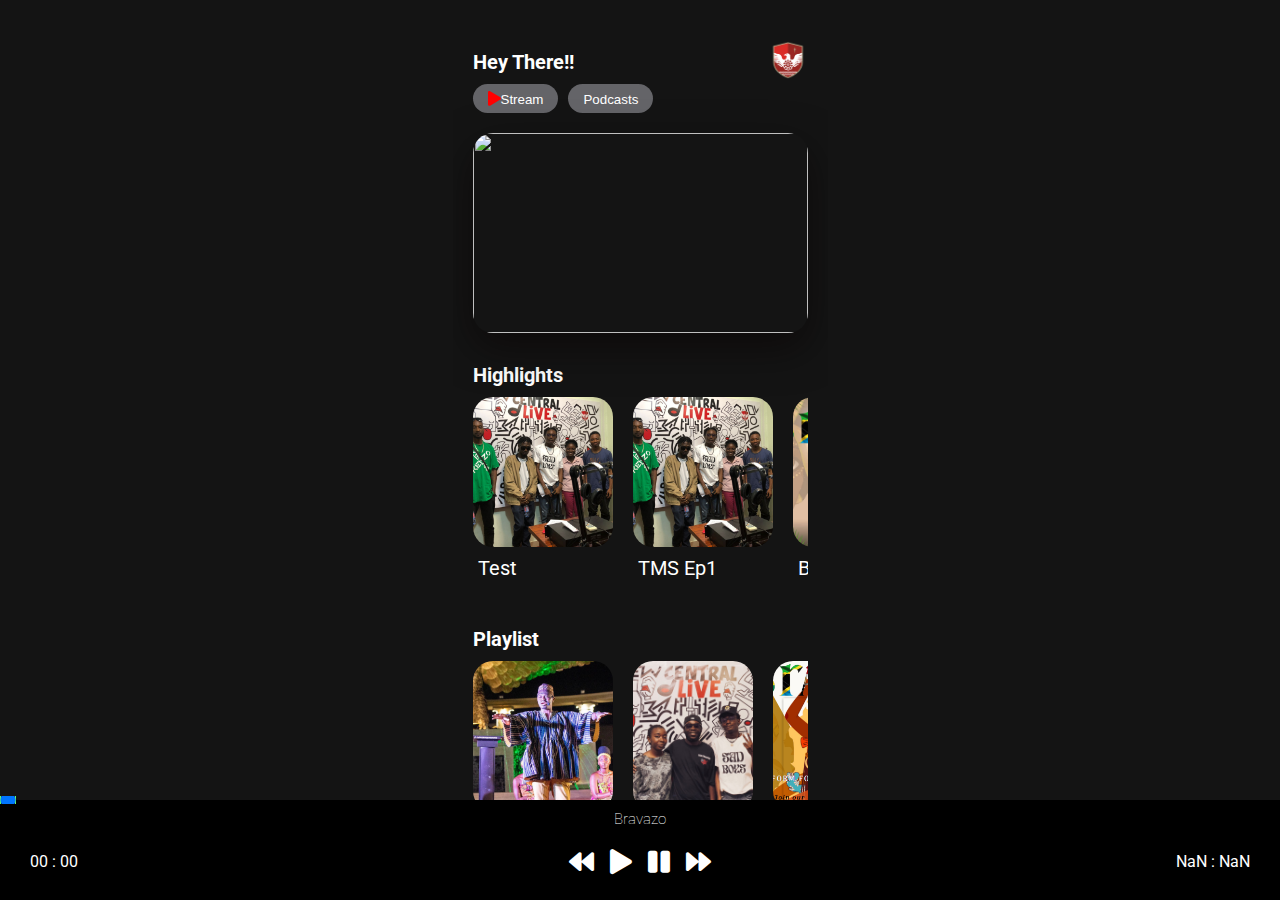
==== commit 264d4cb7: "Update index.html" ====
--- a/index.html
+++ b/index.html
@@ -22,7 +22,7 @@
         <!-- carousel -->
         <!--<h1 class="heading">Welcome to Campus Live</h1>-->
         <div class="greet" style="display:flex; justify-content:space-between;">
-            <h1 class="heading"><b>Hey there!</b></h1>
+            <h1 class="heading"><b>Hey there!!</b></h1>
            <a href="/about.html"> <img src="./images/cd.png" style="width:40px; height:40px; margin-top:20px;" alt=""> </a>    
         </div>
        
--- a/style.css
+++ b/style.css
@@ -1,1057 +1,491 @@
-/*-----------------------------------*\
-  #style.css
-\*-----------------------------------*/
-
-/**
- * copyright 2022 codewithsadee
- */
-
-
-
-
-
-/*-----------------------------------*\
-  #CUSTOM PROPERTY
-\*-----------------------------------*/
-
-:root {
-
-  /**
-   * colors
-   */
-
-  --sonic-silver: hsl(0, 0%, 47%);
-  --eerie-black: hsl(210, 11%, 15%);
-  --light-gray: hsl(0, 0%, 83%);
-  --davys-gray: hsl(0, 0%, 30%);
-  --marigold: #ca181e;
-  --platinum: hsl(0, 0%, 90%);
-  --white: hsl(0, 0%, 100%);
-  --black: hsl(0, 0%, 0%);
-  --jet: hsl(0, 0%, 21%);
-
-  /**
-   * typography
-   */
-
-  --ff-poppins: "Poppins", sans-serif;
-
-  --fs-1: 7rem;
-  --fs-2: 4.2rem;
-  --fs-3: 3.8rem;
-  --fs-4: 3.6rem;
-  --fs-5: 3.4rem;
-  --fs-6: 3.2rem;
-  --fs-7: 3rem;
-  --fs-8: 2.4rem;
-  --fs-9: 2rem;
-  --fs-10: 1.8rem;
-  --fs-11: 1.4rem;
-  --fs-12: 1.2rem;
-  
-  --fw-500: 500;
-  --fw-700: 700;
-
-  /**
-   * spacing
-   */
-
-  --section-padding: 100px;
-
-  /**
-   * border radius
-   */
-
-  --radius-circle: 50%;
-  --radius-20: 20px;
-  --radius-15: 15px;
-  --radius-10: 10px;
-
-  /**
-   * box shadow
-   */
-
-  --shadow-1: 0 0 30px 4px hsla(0, 0%, 0%, 0.05);
-  --shadow-2: -1px 15px 26px -4px hsla(0, 5%, 61%, 0.15);
-
-  /**
-   * transition
-   */
-
-  --transition-1: 0.25s ease;
-  --transition-2: 0.5s ease;
-  --cubic-out: cubic-bezier(0.33, 0.85, 0.4, 0.96);
-
-}
-
-
-
-
-
-/*-----------------------------------*\
-  #RESET
-\*-----------------------------------*/
-
-*,
-*::before,
-*::after {
-  margin: 0;
-  padding: 0;
-  box-sizing: border-box;
-}
-
-li { list-style: none; }
-
-a,
-img,
-span,
-input,
-button,
-ion-icon { display: block; }
-
-a {
-  color: inherit;
-  text-decoration: none;
-}
-
-img { height: auto; }
-
-input,
-button {
-  background: none;
-  border: none;
-  font: inherit;
-}
-
-input { width: 100%; }
-
-button { cursor: pointer; }
-
-ion-icon { pointer-events: none; }
-
-address { font-style: normal; }
-
-html {
-  font-family: var(--ff-poppins);
-  font-size: 10px;
-  scroll-behavior: smooth;
-}
-
-body {
-  background-color: var(--white);
-  color: var(--sonic-silver);
-  font-size: 1.6rem;
-  line-height: 1.6;
-  overflow: hidden;
-}
-
-body.loaded {
-  overflow-x: hidden;
-  overflow-y: visible;
-}
-
-body.active { overflow: hidden; }
-
-:focus-visible { outline-offset: 4px; }
-
-::-webkit-scrollbar { width: 10px; }
-
-::-webkit-scrollbar-track { background-color: hsl(0, 0%, 98%); }
-
-::-webkit-scrollbar-thumb { background-color: hsl(0, 0%, 80%); }
-
-::-webkit-scrollbar-thumb:hover { background-color: hsl(0, 0%, 70%); }
-
-
-
-
-
-/*-----------------------------------*\
-  #REUSED STYLE
-\*-----------------------------------*/
-
-.container { padding-inline: 15px; }
-
-.section { padding-block: var(--section-padding); }
-
-.h1,
-.h2,
-.h3,
-.h4,
-.h5 {
-  color: var(--jet);
-  font-weight: var(--fw-700);
-  line-height: 1.2;
-}
-
-.h1,
-.h2 { font-size: var(--fs-2); }
-
-.h3 { font-size: var(--fs-5); }
-
-.h4 { font-size: var(--fs-6); }
-
-.h5 { font-size: var(--fs-8); }
-
-.has-bg-image {
-  background-repeat: no-repeat;
-  background-size: cover;
-  background-position: center;
-}
-
-.has-before,
-.has-after {
-  position: relative;
-  z-index: 1;
-}
-
-.has-before::before,
-.has-after::after {
-  position: absolute;
-  content: "";
-}
-
-.btn {
-  padding: 13px 25px;
-  display: flex;
-  align-items: center;
-  gap: 5px;
-  max-width: max-content;
-  background-color: var(--marigold);
-  color: var(--white);
-  text-transform: uppercase;
-  border-radius: var(--radius-10);
-  border: 2px solid var(--marigold);
-  transition: var(--transition-1);
-  overflow: hidden;
-}
-
-.btn::after {
-  inset: -35px -20px;
-  transform: skewY(25deg) translateY(-130px);
-  transition: var(--transition-1);
-  z-index: -1;
-}
-
-.btn:is(:hover, :focus-visible)::after { transform: skewY(25deg) translateY(0); }
-
-.btn-primary::after { background-color: var(--white); }
-
-.btn-primary:is(:hover, :focus-visible) { color: var(--marigold); }
-
-.btn-secondary {
-  background-color: var(--white);
-  color: var(--marigold);
-}
-
-.btn-secondary::after { background-color: var(--marigold); }
-
-.btn-secondary:is(:hover, :focus-visible) { color: var(--white); }
-
-.w-100 { width: 100%; }
-
-.section-title { margin-block-end: 20px; }
-
-.grid-list {
-  display: grid;
-  gap: 60px;
-}
-
-.rating-wrapper {
-  display: flex;
-  gap: 2px;
-}
-
-.rating-wrapper ion-icon {
-  color: var(--marigold);
-  font-size: 2rem;
-}
-
-.img-holder {
-  aspect-ratio: var(--width) / var(--height);
-  background-color: var(--light-gray);
-  overflow: hidden;
-}
-
-.img-cover {
-  width: 100%;
-  height: 100%;
-  object-fit: cover;
-}
-
-[data-reveal] {
-  opacity: 0;
-  transform: translateY(20px);
-  transition: var(--transition-2);
-}
-
-[data-reveal="left"] { transform: translateX(-20px); }
-
-[data-reveal="right"] { transform: translateX(20px); }
-
-[data-reveal].revealed {
-  opacity: 1;
-  transform: translate(0);
-}
-
-
-
-
-
-/*-----------------------------------*\
-  #LOADING
-\*-----------------------------------*/
-
-.loading-container {
-  position: fixed;
-  top: 0;
-  left: 0;
-  width: 100%;
-  height: 100vh;
-  background-color: var(--white);
-  display: grid;
-  place-items: center;
-  transition: var(--transition-1);
-  z-index: 6;
-}
-
-.loading-container.loaded {
-  opacity: 0;
-  visibility: hidden;
-}
-
-.loading-circle {
-  width: 50px;
-  height: 50px;
-  border: 5px solid var(--platinum);
-  border-block-start-color: var(--marigold);
-  border-radius: var(--radius-circle);
-  animation: loading 0.5s linear infinite;
-}
-
-@keyframes loading {
-  0% { transform: rotate(0); }
-  100% { transform: rotate(1turn); }
-}
-
-.loading-container.loaded .loading-circle {
-  animation-iteration-count: 1;
-}
-
-
-
-
-
-/*-----------------------------------*\
-  #HEADER
-\*-----------------------------------*/
-
-.overlay,
-.header .btn { display: none; }
-
-.header {
-  position: absolute;
-  top: 0;
-  left: 0;
-  width: 100%;
-  padding-block: 20px;
-  z-index: 4;
-}
-
-.header.active {
-  position: fixed;
-  background-color: var(--white);
-  box-shadow: var(--shadow-2);
-  animation: slideIn 0.5s ease forwards;
-}
-
-@keyframes slideIn {
-  0% { transform: translateY(-100%); }
-  100% { transform: translateY(0); }
-}
-
-.header .container {
-  display: flex;
-  justify-content: space-between;
-  align-items: center;
-  gap: 15px;
-}
-
-.header-action { margin-inline-start: auto; }
-
-.cart-btn,
-.nav-open-btn {
-  padding: 12px;
-  color: var(--marigold);
-}
-
-.cart-btn { font-size: 1.8rem; }
-
-.nav-open-btn { font-size: 2.2rem; }
-
-.navbar {
-  position: fixed;
-  top: 0;
-  left: -100%;
-  width: 100%;
-  height: 100vh;
-  background-color: var(--white);
-  padding: 50px 40px;
-  visibility: hidden;
-  transition: 0.35s var(--cubic-out);
-  z-index: 2;
-}
-
-.navbar.active {
-  transform: translateX(100%);
-  visibility: visible;
-  transition-duration: 0.5s;
-}
-
-.nav-close-btn {
-  position: absolute;
-  top: 20px;
-  right: 20px;
-  color: var(--davys-gray);
-  font-size: 2.8rem;
-  border: 2px solid var(--light-gray);
-  border-radius: var(--radius-circle);
-  padding: 2px;
-}
-
-.nav-close-btn ion-icon { --ionicon-stroke-width: 35px; }
-
-.navbar .logo { margin-block-end: 30px; }
-
-.navbar-item { border-block-end: 1px solid var(--light-gray); }
-
-.navbar-link {
-  color: var(--eerie-black);
-  padding-block: 12px;
-}
-
-.navbar-link:is(:hover, :focus-visible) { color: var(--jet); }
-
-
-
-
-
-/*-----------------------------------*\
-  #HERO
-\*-----------------------------------*/
-
-.hero { padding-block-start: calc(var(--section-padding) + 5px); }
-
-.hero .container {
-  display: grid;
-  gap: 80px;
-}
-
-.hero-text { margin-block: 8px 40px; }
-
-.hero .shape { display: none; }
-
-
-
-
-
-/*-----------------------------------*\
-  #INSTRUCTION
-\*-----------------------------------*/
-
-.instruction {
-  padding-block-start: 0;
-  text-align: center;
-}
-
-.instruction .section-text { margin-block-end: 60px; }
-
-.instruction .card-title { margin-block: 25px; }
-
-.instruction .card-title .span {
-  display: inline-block;
-  color: var(--light-gray);
-  font-size: var(--fs-4);
-  line-height: 1;
-}
-
-
-
-
-
-/*-----------------------------------*\
-  #TOP RESTAURANT
-\*-----------------------------------*/
-
-.restaurant-card { padding: 20px; }
-
-.restaurant-card .card-icon {
-  width: 100px;
-  border-radius: var(--radius-15);
-  overflow: hidden;
-  margin-block-end: 20px;
-}
-
-.restaurant-card .rating-wrapper { margin-block-start: 5px; }
-
-.restaurant-card .card-meta-wrapper {
-  display: flex;
-  flex-wrap: wrap;
-  gap: 5px;
-}
-
-.restaurant-card .card-meta {
-  color: var(--marigold);
-  font-size: var(--fs-11);
-  border: 1px solid;
-  padding: 5px 15px;
-  border-radius: var(--radius-10);
-  margin-block: 15px 20px;
-  transition: var(--transition-1);
-}
-
-.restaurant-card .card-meta:is(:hover, :focus-visible) {
-  background-color: var(--marigold);
-  color: var(--white);
-}
-
-.top-restaurant .btn {
-  margin-inline: auto;
-  margin-block-start: 40px;
-}
-
-
-
-
-
-/*-----------------------------------*\
-  #CTA
-\*-----------------------------------*/
-
-.cta .container {
-  display: grid;
-  gap: 60px;
-}
-
-.cta .section-text { margin-block: 20px 30px; }
-
-
-
-
-
-/*-----------------------------------*\
-  #STATS
-\*-----------------------------------*/
-
-.stats .section-title { margin-block-end: 0; }
-
-.stats-item {
-  background-color: var(--white);
-  padding: 40px;
-  box-shadow: var(--shadow-1);
-  border-radius: var(--radius-10);
-  text-align: center;
-}
-
-.stats-item .span {
-  color: var(--marigold);
-  font-size: var(--fs-1);
-  font-weight: var(--fw-700);
-  line-height: 1;
-}
-
-
-
-
-
-/*-----------------------------------*\
-  #TESTIMONIALS
-\*-----------------------------------*/
-
-.testi .container {
-  display: grid;
-  gap: 80px;
-}
-
-.testi-text {
-  font-size: var(--fs-10);
-  margin-block: 25px 20px;
-}
-
-.testi .wrapper {
-  display: flex;
-  align-items: center;
-  gap: 20px;
-}
-
-.testi .author-title {
-  color: var(--jet);
-  font-size: var(--fs-10);
-  font-weight: var(--fw-500);
-  margin-block-end: 5px;
-}
-
-
-
-
-
-/*-----------------------------------*\
-  #PARTNERSHIP
-\*-----------------------------------*/
-
-.partnership {
-  background-color: var(--jet);
-  overflow-x: hidden;
-}
-
-.partnership .section-title {
-  text-align: center;
-  color: var(--white);
-  margin-block-end: 50px;
-}
-
-.partnership-card { position: relative; }
-
-.partnership-card .card-banner {
-  outline: 7px solid var(--marigold);
-  border-radius: var(--radius-20);
-  margin: 7px;
-}
-
-.partnership-card .card-title {
-  color: var(--white);
-  margin-block-end: 10px;
-}
-
-.partnership-card .card-content {
-  position: absolute;
-  bottom: -20px;
-  left: 20px;
-}
-
-
-
-
-
-/*-----------------------------------*\
-  #NEWSLETTER
-\*-----------------------------------*/
-
-.newsletter .container {
-  display: grid;
-  gap: 40px;
-}
-
-.newsletter .section-title { margin-block-end: 30px; }
-
-.newsletter .input-field {
-  background-color: var(--white);
-  padding: 15px 30px;
-  border-radius: var(--radius-10);
-  box-shadow: var(--shadow-2);
-  margin-block-end: 20px;
-  outline: none;
-}
-
-.newsletter .input-field:focus { box-shadow: inset 0 0 0 2px var(--marigold); }
-
-.newsletter .btn ion-icon { --ionicon-stroke-width: 50px; }
-
-
-
-
-
-/*-----------------------------------*\
-  #FOOTER
-\*-----------------------------------*/
-
-.footer {
-  background-color: var(--jet);
-  color: var(--light-gray);
-}
-
-.footer .section-title {
-  color: var(--white);
-  margin-block-start: 35px;
-}
-
-.footer-list-title {
-  color: var(--sonic-silver);
-  margin-block-end: 25px;
-}
-
-.footer-link,
-.address {
-  display: flex;
-  align-items: center;
-  gap: 10px;
-  transition: var(--transition-1);
-  padding-block: 10px;
-}
-
-.footer-link ion-icon { font-size: 1.8rem; }
-
-.address { border-block-end: 1px solid var(--sonic-silver); }
-
-.footer-link:is(:hover, :focus-visible) { color: var(--marigold); }
-
-.address ion-icon { flex-shrink: 0; }
-
-.social-list {
-  display: flex;
-  gap: 20px;
-  padding-block-start: 40px;
-}
-
-.social-link {
-  font-size: 2rem;
-  border: 1px solid;
-  padding: 10px;
-  border-radius: var(--radius-circle);
-  transition: var(--transition-1);
-}
-
-.social-link:is(:hover, :focus-visible) {
-  background-color: var(--marigold);
-  border-color: var(--marigold);
-}
-
-.footer-top {
-  padding-block-end: 40px;
-  border-block-end: 1px solid var(--sonic-silver);
-}
-
-.footer-bottom {
-  padding-block: 25px;
-  text-align: center;
-}
-
-.copyright {
-  color: var(--sonic-silver);
-  font-size: var(--fs-11);
-}
-
-
-
-
-
-/*-----------------------------------*\
-  #MEDIA QUERIES
-\*-----------------------------------*/
-
-/**
- * responsive for large than 575px screen
- */
-
-@media (min-width: 575px) {
-
-  /**
-   * CUSTOM PROPERTY
-   */
-
-  :root {
-
-    /**
-     * typography
-     */
-
-    --fs-6: 4.2rem;
-
-  }
-
-
-
-  /**
-   * REUSED STYLE
-   */
-
-  .container {
-    max-width: 550px;
-    width: 100%;
-    margin-inline: auto;
-  }
-
-  .h1 { --fs-2: 6rem; }
-
-  .h2 { --fs-2: 4.8rem; }
-
-
-
-  /**
-   * HERO
-   */
-
-  .hero-banner { position: relative; }
-
-  .hero .shape {
-    display: block;
-    position: absolute;
-    box-shadow: var(--shadow-2);
-    border-radius: var(--radius-20);
-  }
-
-  .hero .shape-1 {
-    left: 0;
-    bottom: 60px;
-  }
-
-  .hero .shape-2 {
-    top: 60px;
-    right: -10px;
-  }
-
-
-
-  /**
-   * INSTRUCTION
-   */
-
-  .instruction-card .card-banner {
-    max-width: max-content;
-    margin-inline: auto;
-  }
-
-
-
-  /**
-   * STATS
-   */
-
-  .stats-item {
-    display: flex;
-    justify-content: center;
-    align-items: center;
-    gap: 20px;
-  }
-
-
-
-  /**
-   * PARTNERSHIP
-   */
-
-  .partnership-card .card-content { left: 40px; }
-
-  .partnership-card .card-title { --fs-8: 3.5rem; }
-
-}
-
-
-
-
-
-/**
- * responsive for large than 768px screen
- */
-
-@media (min-width: 768px) {
-
-  /**
-   * REUSED STYLE
-   */
-
-  .container { max-width: 720px; }
-
-  .grid-list { grid-template-columns: 1fr 1fr; }
-
-
-
-  /**
-   * HEADER
-   */
-
-  .navbar {
-    max-width: 428px;
-    left: -430px;
-  }
-
-  .overlay {
-    display: block;
-    position: fixed;
-    top: 0;
-    left: 0;
-    width: 100%;
-    height: 100vh;
-    background-color: var(--black);
-    z-index: 1;
-    opacity: 0;
-    transition: var(--transition-1);
-    visibility: hidden;
-  }
-
-  .overlay.active {
-    visibility: visible;
-    opacity: 0.7;
-  }
-
-
-
-  /**
-   * TOP RESTAURANT, STATS
-   */
-
-  :is(.top-restaurant, .stats) .grid-list { align-items: center; }
-
-}
-
-
-
-
-
-/**
- * responsive for large than 992px screen
- */
-
-@media (min-width: 992px) {
-
-  /**
-   * REUSED STYLE
-   */
-
-  .container { max-width: 960px; }
-
-  
-
-  /**
-   * HERO
-   */
-
-  .hero .container {
-    grid-template-columns: 1fr 1fr;
-    align-items: center;
-    gap: 30px;
-  }
-
-  .hero .shape-1 { bottom: 30px; }
-
-  .hero .shape-2 {
-    top: 80px;
-    right: -40px;
-  }
-
-
-
-  /**
-   * INSTRUCTION
-   */
-
-  .instruction .section-text {
-    max-width: 60ch;
-    margin-inline: auto;
-  }
-
-  .instruction .grid-list {
-    grid-template-columns: repeat(3, 1fr);
-    gap: 24px;
-  }
-
-
-
-  /**
-   * CTA, TESTIMONIALS, NEWSLETTER
-   */
-  
-  :is(.cta, .testi, .newsletter) .container {
-    grid-template-columns: 1fr 1fr;
-    align-items: center;
-  }
-
-
-
-  /**
-   * FOOTER
-   */
-
-  .footer-top { grid-template-columns: 1fr 0.5fr 1fr; }
-
-}
-
-
-
-
-
-/**
- * responsive for large than 1200px screen
- */
-
-@media (min-width: 1200px) {
-
-  /**
-   * CUSTOM PROPERTY
-   */
-
-  :root {
-
-    /**
-     * typography
-     */
-
-    --fs-6: 4.8rem;
-
-  }
-
-
-
-  /**
-   * REUSED STYLE
-   */
-
-  .container { max-width: 1140px; }
-
-
-
-  /** 
-   * HEADER
-   */
-
-  .navbar,
-  .navbar.active {
-    all: unset;
-    display: block;
-  }
-
-  .nav-open-btn,
-  .nav-close-btn,
-  .navbar .logo,
-  .overlay { display: none; }
-
-  .navbar-item { border-block-end: none; }
-
-  .navbar-list {
-    display: flex;
-    gap: 40px;
-  }
-
-  .header .container { gap: 60px; }
-
-  .navbar-link { transition: var(--transition-1); }
-
-  .navbar-link:is(:hover, :focus-visible) { color: var(--marigold); }
-
-  .header .btn-primary { display: block; }
-
-  .header-action {
-    display: flex;
-    align-items: center;
-    gap: 15px;
-  }
-
-  .cart-btn {
-    background-color: var(--white);
-    border-radius: var(--radius-10);
-  }
-
-
-
-  /**
-   * STATS
-   */
-
-  .stats .grid-list {
-    grid-template-columns: repeat(4, 1fr);
-    gap: 20px;
-  }
-
-  .stats-item .span { --fs-1: 4.8rem; }
-
-}+@import url('https://fonts.googleapis.com/css2?family=Roboto:');
+
+*{
+    margin: 0;
+    padding: 0;
+    box-sizing: border-box;
+}
+
+:root{
+    --background: #141414;
+    --text-color: #fff;
+    --primary-color: #63ff69;
+    --seconadry-color: #000;
+    --alpha-color: rgba(8, 1, 1, 0.5);
+    --shadow: 0 15px 40px var(--alpha-color);
+}
+
+html{
+    background: #141414;
+    display: flex;
+    justify-content: center;
+}
+
+body{
+    width: 100%;
+    height: 100vh;
+    max-width: 375px;
+    position: relative;
+    background: var(--background);
+    font-family: 'roboto', sans-serif;
+    color: var(--text-color);
+}
+
+::-webkit-scrollbar{
+    display: none;
+}
+
+/* home section */
+
+.home-section{
+    width: 100%;
+    padding: 20px;
+    height: 100%;
+    padding-bottom: 100px;
+    overflow-y: auto;
+}
+
+/* carousel */
+
+.carousel{
+    width: 100%;
+    height: 200px;
+    overflow: hidden;
+    border-radius: 20px;
+    box-shadow: var(--shadow);
+    position: relative;
+}
+
+.carousel img{
+    position:absolute;
+    width: 100%;
+    height: 100%;
+    object-fit: cover;
+    opacity: 0;
+    transition: 1s;
+}
+
+.carousel img.active{
+    opacity: 1;
+}
+
+.heading{
+    margin: 30px 0 10px;
+    text-transform: capitalize;
+    font-weight: 400;
+    font-size: 20px;
+}
+
+/* playlists card*/
+
+.playlists-group{
+    position: relative;
+    width: 100%;
+    min-height: 200px;
+    height: auto;
+    display: flex;
+    flex-wrap: nowrap;
+    overflow-x: auto;
+}
+
+.playlist-card{
+    flex: 0 0 auto;
+    max-width: 140px;
+    height: 100%;
+    margin-right: 20px;
+}
+
+.playlist-card-img{
+    width: 100%;
+    height: 150px;
+    object-fit: cover;
+    border-radius: 20px;
+}
+
+.playlist-card-name{
+    width: 100%;
+    text-align: justify;
+    font-size: 20px;
+    text-transform: capitalize;
+    padding: 5px;
+}
+
+/* music player */
+
+/* minimize view*/
+
+.music-player-section{
+    width: 100%;
+    height: 100px;
+    position: fixed;
+    bottom: 0;
+    left: 0;
+    background: #000;
+    /* background: var(--alpha-color);
+    backdrop-filter: blur(50px); */
+    transition: 1s;
+}
+
+.music-seek-bar{
+    -webkit-appearance:none ;
+    width: 100%;
+    position: absolute;
+    top: -4px;
+    height: 8px;
+    background: var(--secondary-color);
+    overflow: hidden;
+}
+
+
+.music-seek-bar::-webkit-slider-thumb{
+    height: 10px;
+    width: 5px;
+    background: var(--primary-color);
+    cursor: pointer;
+    box-shadow: -400px 0 0 400px var(--primary-color);
+}
+
+
+.current-song-name{
+
+    font-weight: 100;
+
+    font-size: 15px;
+    text-align: center;
+    margin-top: 10px;
+    text-transform: capitalize;
+}
+
+.controls{
+    position: relative;
+    width: 50%;
+    margin: auto;
+    display: flex;
+    justify-content: center;
+    align-items: center;
+    height: 30px;
+    font-size: 25px;
+}
+
+.controls span{
+    display: none;
+    opacity: 0;
+    transition: 1s;
+}
+
+.music-player-section.active .controls{
+    justify-content: space-between;
+}
+
+.music-player-section.active .controls span{
+    font-size: 25px;
+    display: block;
+    opacity: 0.5;
+}
+
+.music-player-section.active .controls  span.active{
+    color: var(--primary-color);
+    opacity: 1;
+}
+
+.controls .main i{
+    margin: 0 5px;
+    display: none;
+}
+
+.controls .main i.active{
+    display: inline;  
+}
+ 
+/* maximize music player style */
+
+.music-player-section .hide{
+    display: none;
+    opacity: 0;
+    transition: 1s;
+}
+
+.music-player-section.active .hide{
+    display: block;
+    opacity: 1;
+}
+
+.music-player-section.active{
+    width: 100%;
+    height: 100%;
+    padding: 30px;
+    display: flex;
+    flex-direction: column;
+}
+
+.music-player-section.active .music-seek-bar{
+    position: relative;
+    display: block;
+    border-radius: 50px;
+    margin: auto;
+}
+
+.music-player-section.active .current-song-name{
+    font-size: 20px;
+}
+    
+
+.music-player-section.active .controls{
+    width: 100%;
+    font-size: 50px;
+}
+
+.artist-name{
+    text-align: center;
+    font-size: 20px;
+    text-transform: capitalize;
+}
+
+.cover{
+    width: 30vh;
+    height: 30vh;
+    object-fit: cover;
+    margin: auto;
+    border-radius: 20px;
+    box-shadow: var(--shadow);
+}
+
+.current-time{
+    position: absolute;
+    margin-top: 5px;
+    left: 30px;
+}
+
+.duration{
+    position: absolute;
+    margin-top: 5px;
+    right: 30px;
+}
+
+.icon{
+    position: absolute;
+    top: 60px;
+    transform: scale(1.3);
+}
+
+.icons{
+    position: absolute;
+    top: 30px;
+    transform: scale(1.3);
+}
+
+.back-btn{
+    left: 40px;
+}
+
+.nav-btn{
+    right: 40px;
+}
+
+/* volume-slider */
+
+.volume-slider{
+    -webkit-appearance: none;
+    width: 100px;
+    height: 40px;
+    position: absolute;
+    right: -35px;
+    bottom: 80px;
+    transform: rotate(-90deg);
+    border-radius: 20px;
+    background: var(--alpha-color);
+    overflow: hidden;
+    opacity: 0;
+    display: none;
+}
+
+.volume-slider .active{
+    opacity: 1;
+    display: block;
+
+}
+
+.volume-slider::-webkit-slider-thumb{
+    -webkit-appearance: none;
+    height: 40px;
+    width: 10px;
+    background: var(--primary-color);
+    box-shadow: -200px 0 1px 200px var(--primary-color);
+}
+
+/* playlist section*/
+/* width: 100%;
+    height: 100px;
+    position: fixed;
+    bottom: 0;
+    left: 0;
+    background: var(--alpha-color);
+    backdrop-filter: blur(50px);
+    transition: 1s; */
+
+
+.playlist{
+    width: 100%;
+    height: 100px;
+    position: fixed;
+    top: 0;
+    right: -100%;
+    padding: 30px 0;
+    background: #000;
+    /* background: var(--alpha-color);
+    backdrop-filter: blur(50px); */
+    transition: 1s;
+    overflow: auto;
+/*     
+    width: 100%;
+    height: 100%;
+    position: fixed;
+    top: 0;
+    right: -100%;
+    padding: 30px 0;
+    /* backdrop-filter: blur(50px); 
+    background: var(--background);
+    z-index: 3;
+    transition: 1s;
+    overflow: auto;   */
+}
+
+.playlist .active{ 
+    right: 0;
+}
+
+.title{
+    font-weight: 300;
+    font-size: 40px;
+    text-align: center;
+    margin-top: 15px;
+    text-transform: capitalize;
+    margin-bottom: 30px;
+}
+
+
+
+.queue-cover{
+    width: 60px;
+    height: 60px;
+    border-radius: 10px;
+    overflow: hidden;
+    margin-right: 20px;
+    position: relative;
+}
+
+.queue-cover img{
+    width: 100%;
+    height: 100;
+    object-fit: cover;
+}
+
+.queue-cover i{
+    position: absolute;
+    top: 50%;
+    left: 50%;
+    transform: translate(-50%, -50%);
+    font-size: 30px;
+    color: var(--primary-color);
+    display: none;
+} */
+
+.queue.active i{
+    display: block; 
+}
+
+.queue .name{
+    font-size: 22px;
+    text-transform: capitalize;
+} 
+
+.dark-modal .modal-content {
+            background-color: var(--alpha-color);
+            color: #fff;
+        }
+        .dark-modal .modal-header {
+            background-color: #222;
+            border-bottom: 1px solid #444;
+        }
+        .dark-modal .modal-footer {
+            background-color:  var(--alpha-color);
+            border-top: 1px solid #444;
+        }
+        .dark-modal .modal-body {
+            background-color:  var(--alpha-color);
+        }
+        .dark-modal .queue {
+            border-top: 1px solid #555;
+            padding: 10px;
+        }
+        .dark-modal .queue-cover img {
+            max-width: 50px;
+        }
+        .dark-modal .name {
+            color: #fff;
+        }
+   
+
+
+
+
+
+
+
+  
+  
+  
+  .button {
+    display: flex;
+    justify-content: center;
+    color: #fff;
+    width: 50px;
+    height: 50px;
+    border-radius: 100%;
+    background: linear-gradient(30deg, rgb(255, 130, 0) 20%, rgb(255, 38, 0) 80%);
+    transition: all 0.3s ease-in-out 0s;
+    box-shadow: rgba(193, 244, 246, 0.698) 0px 0px 0px 0px;
+    animation: 1.2s cubic-bezier(0.8, 0, 0, 1) 0s infinite normal none running pulse;
+    align-items: center;
+    border: 0;
+  }
+  
+  .button:is(:hover, :focus) {
+    transform: scale(1.2);
+  }
+  
+  @keyframes pulse {
+    100% {
+      box-shadow: 0 0 0 45px rgba(193,244,246,0);
+    }
+  }
+  
+  
+  
+
+
+  
+  button {
+    --primary-color: #646468;
+    --secondary-color: #fff;
+    --hover-color: #111;
+    --arrow-width: 10px;
+    --arrow-stroke: 2px;
+    box-sizing: border-box;
+    border: 0;
+    border-radius: 20px;
+    color: var(--secondary-color);
+    padding:6px 15px;
+    background: var(--primary-color);
+    display: flex;
+    transition: 0.2s background;
+    align-items: center;
+  }
+  
+ 
+  
+  button:hover {
+    background-color: var(--hover-color);
+  }
+  
+ 
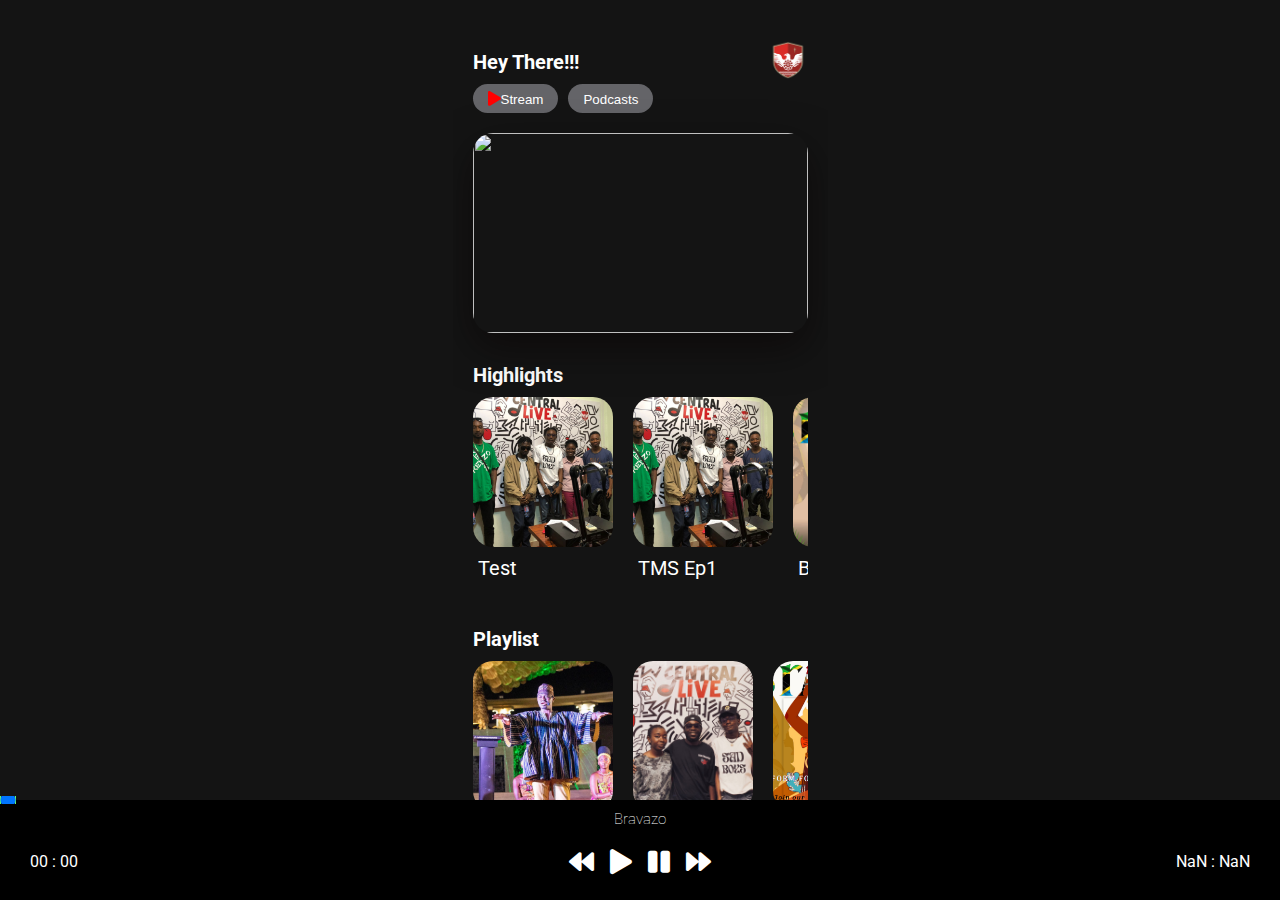
==== commit 29ab7ee7: "another" ====
--- a/index.html
+++ b/index.html
@@ -22,7 +22,7 @@
         <!-- carousel -->
         <!--<h1 class="heading">Welcome to Campus Live</h1>-->
         <div class="greet" style="display:flex; justify-content:space-between;">
-            <h1 class="heading"><b>Hey there!!</b></h1>
+            <h1 class="heading"><b>Hey there!!!</b></h1>
            <a href="/about.html"> <img src="./images/cd.png" style="width:40px; height:40px; margin-top:20px;" alt=""> </a>    
         </div>
        
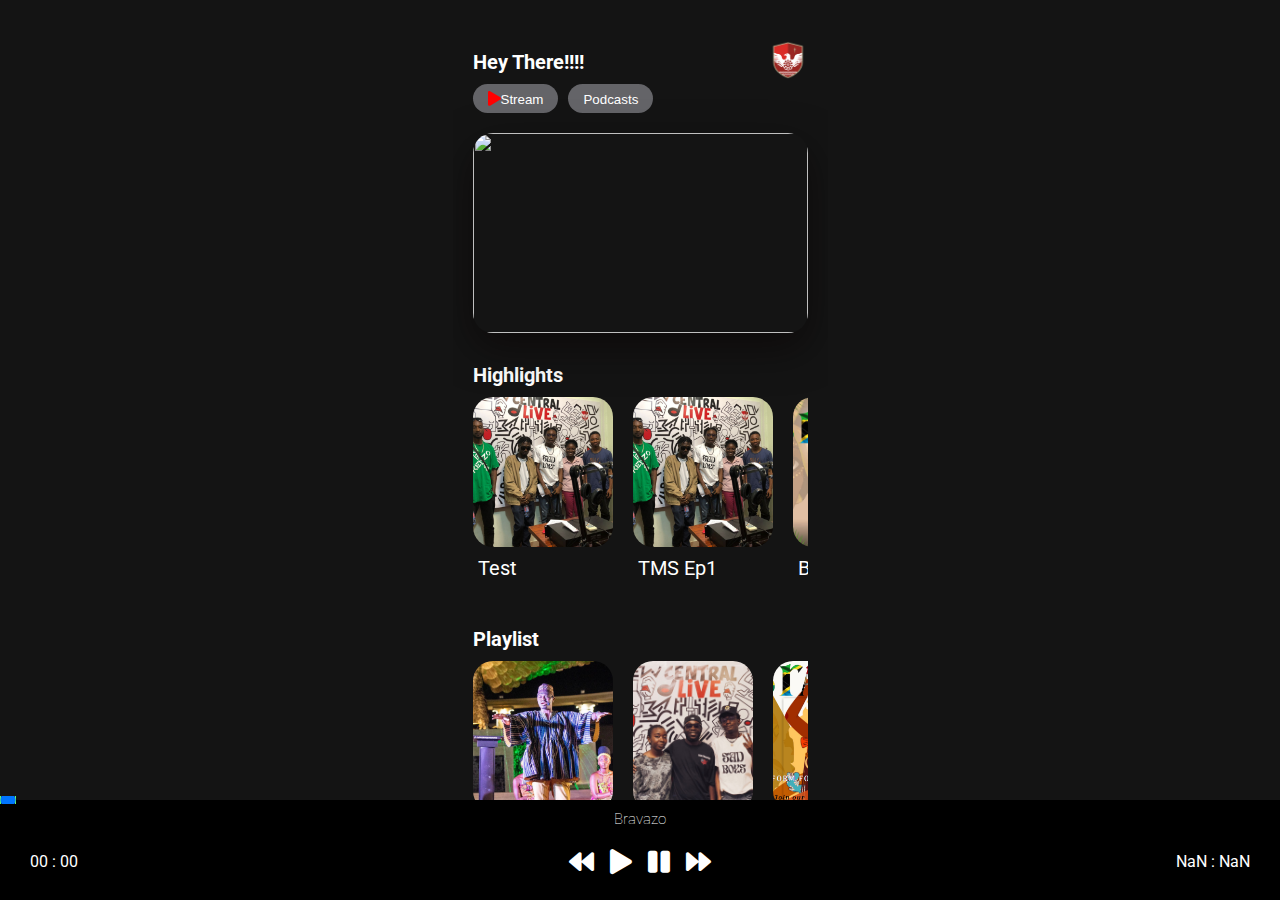
==== commit a9a00b91: "new" ====
--- a/index.html
+++ b/index.html
@@ -22,8 +22,8 @@
         <!-- carousel -->
         <!--<h1 class="heading">Welcome to Campus Live</h1>-->
         <div class="greet" style="display:flex; justify-content:space-between;">
-            <h1 class="heading"><b>Hey there!!!</b></h1>
-           <a href="/about.html"> <img src="./images/cd.png" style="width:40px; height:40px; margin-top:20px;" alt=""> </a>    
+            <h1 class="heading"><b>Hey there!!!!</b></h1>
+           <a href="about.html"> <img src="./images/cd.png" style="width:40px; height:40px; margin-top:20px;" alt=""> </a>    
         </div>
        
         <div style="display:flex; margin-bottom:20px;">
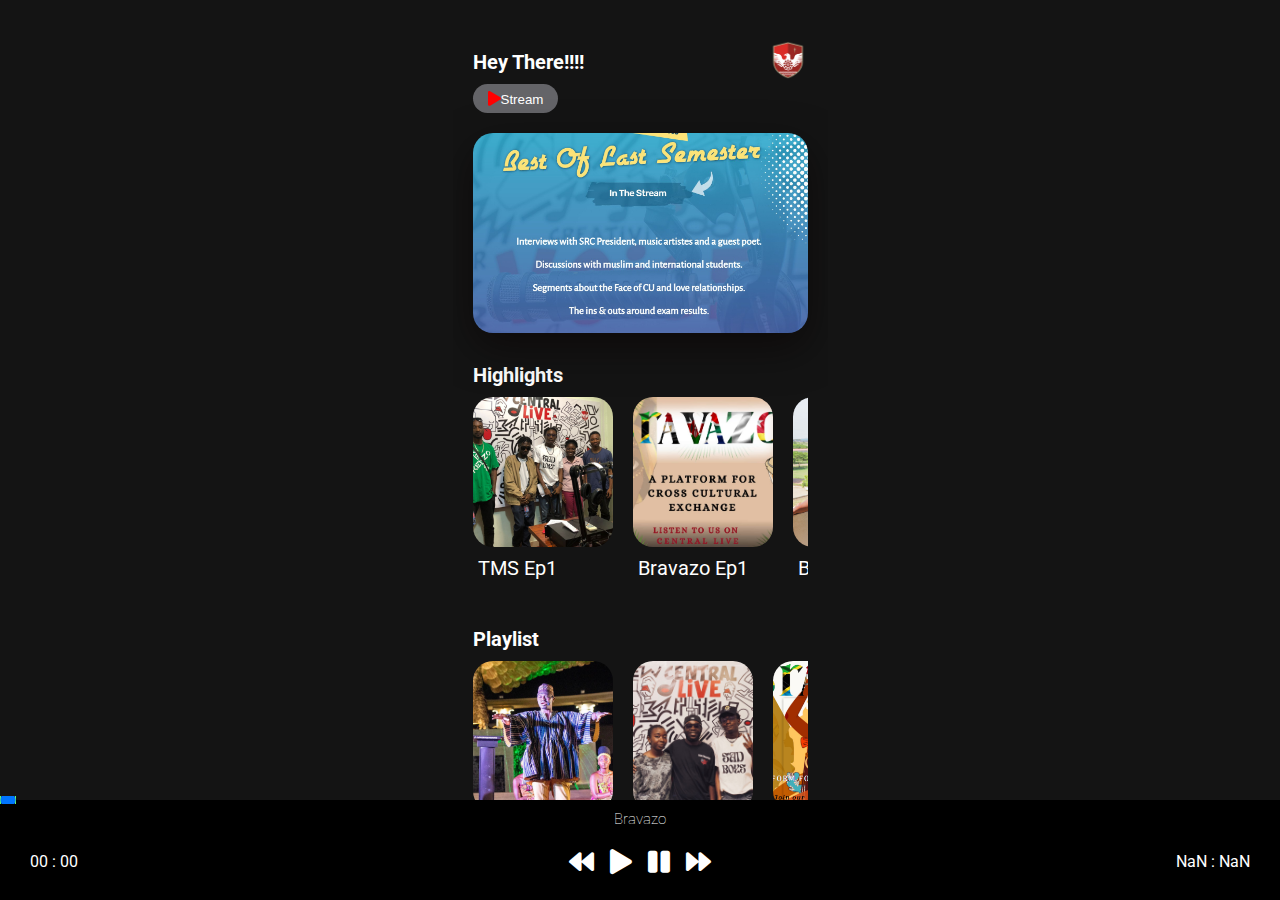
==== commit 4e08dbcb: "new" ====
--- a/index.html
+++ b/index.html
@@ -35,8 +35,7 @@
                 <span style="margin-top:2px;">Stream</span>
             </button>
 
-        <a href="/playlist" style="text-decoration:none;"><button style="margin-left:10px;"><span style="margin-top:2px;">Podcasts</span></button></a>
-
+        
         
     </div>
         <div class="carousel">
@@ -55,14 +54,7 @@
 
 
                 
-                <div class="playlist-card">
-                    <div class="queue active">
-                    <img src="./images/2023wk19 The Music Spotlight (TMS) ep1 Sad Boys music label.jpg" class="playlist-card-img">
-                   <!--<i class="fas fa-pause"></i>-->
-                    <p class="playlist-card-name">test</p> 
-                    
-                        </div>
-                </div>
+               
                  
             
             <div class="playlist-card">
@@ -87,20 +79,13 @@
 
             <div class="playlist-card">
                 <div class="queue active">
-                <img src="./images/radio1.jpg" class="playlist-card-img">
+                <img src="./images/radio2.jpg" class="playlist-card-img">
                <!--<i class="fas fa-pause"></i>-->
                 <p class="playlist-card-name">Bravazo Ep2 </p>  
                     </div>
             </div>
 
-            <div class="playlist-card">
-                <div class="queue active">
-                <img src="./images/radio2.jpg" class="playlist-card-img">
-               <!--<i class="fas fa-pause"></i>-->
-                <p class="playlist-card-name">Bravazo Ep3 </p>  
-                    </div>
-            </div>
-
+            
             
 
         </div>
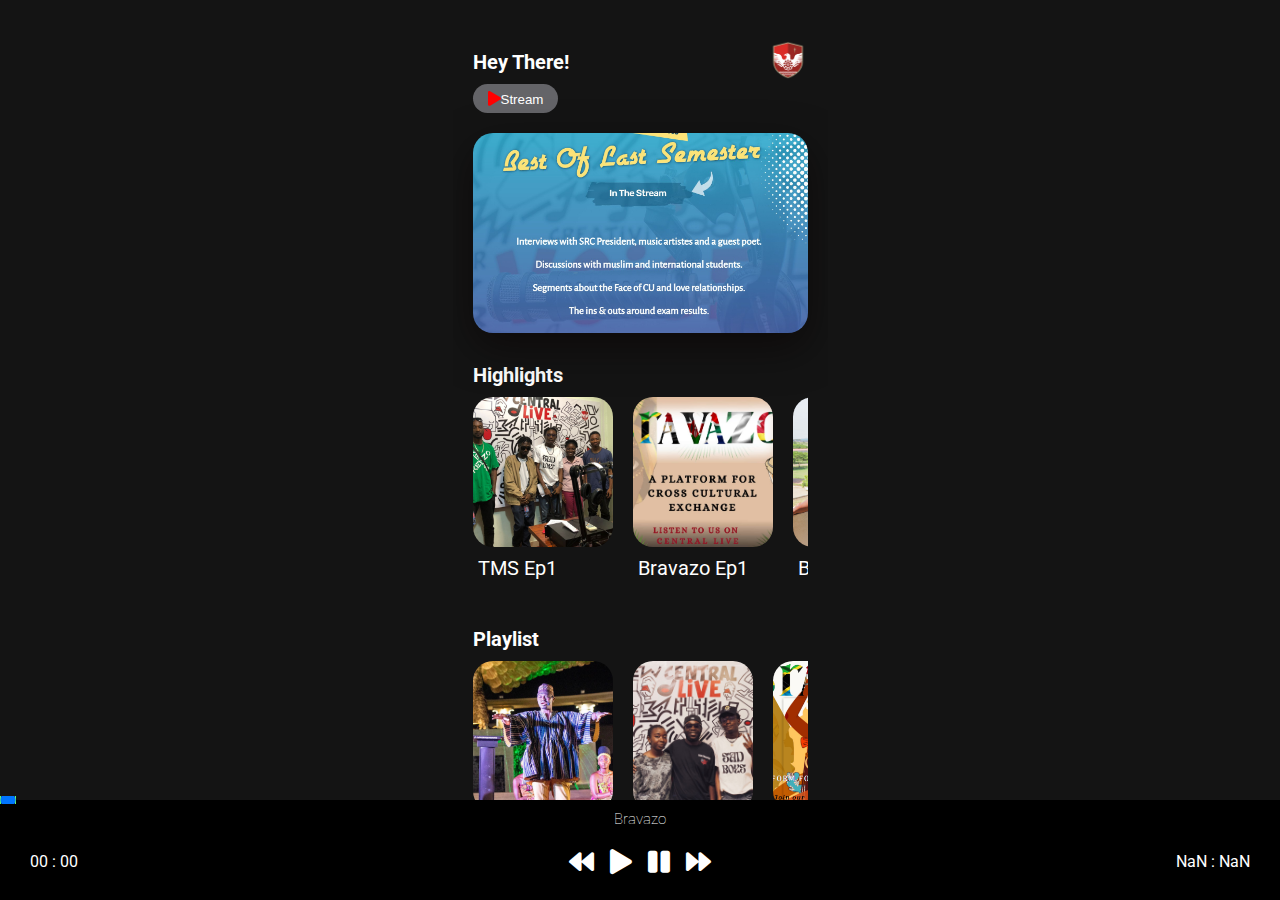
==== commit dfd7aade: "new" ====
--- a/index.html
+++ b/index.html
@@ -22,7 +22,7 @@
         <!-- carousel -->
         <!--<h1 class="heading">Welcome to Campus Live</h1>-->
         <div class="greet" style="display:flex; justify-content:space-between;">
-            <h1 class="heading"><b>Hey there!!!!</b></h1>
+            <h1 class="heading"><b>Hey there!</b></h1>
            <a href="about.html"> <img src="./images/cd.png" style="width:40px; height:40px; margin-top:20px;" alt=""> </a>    
         </div>
        
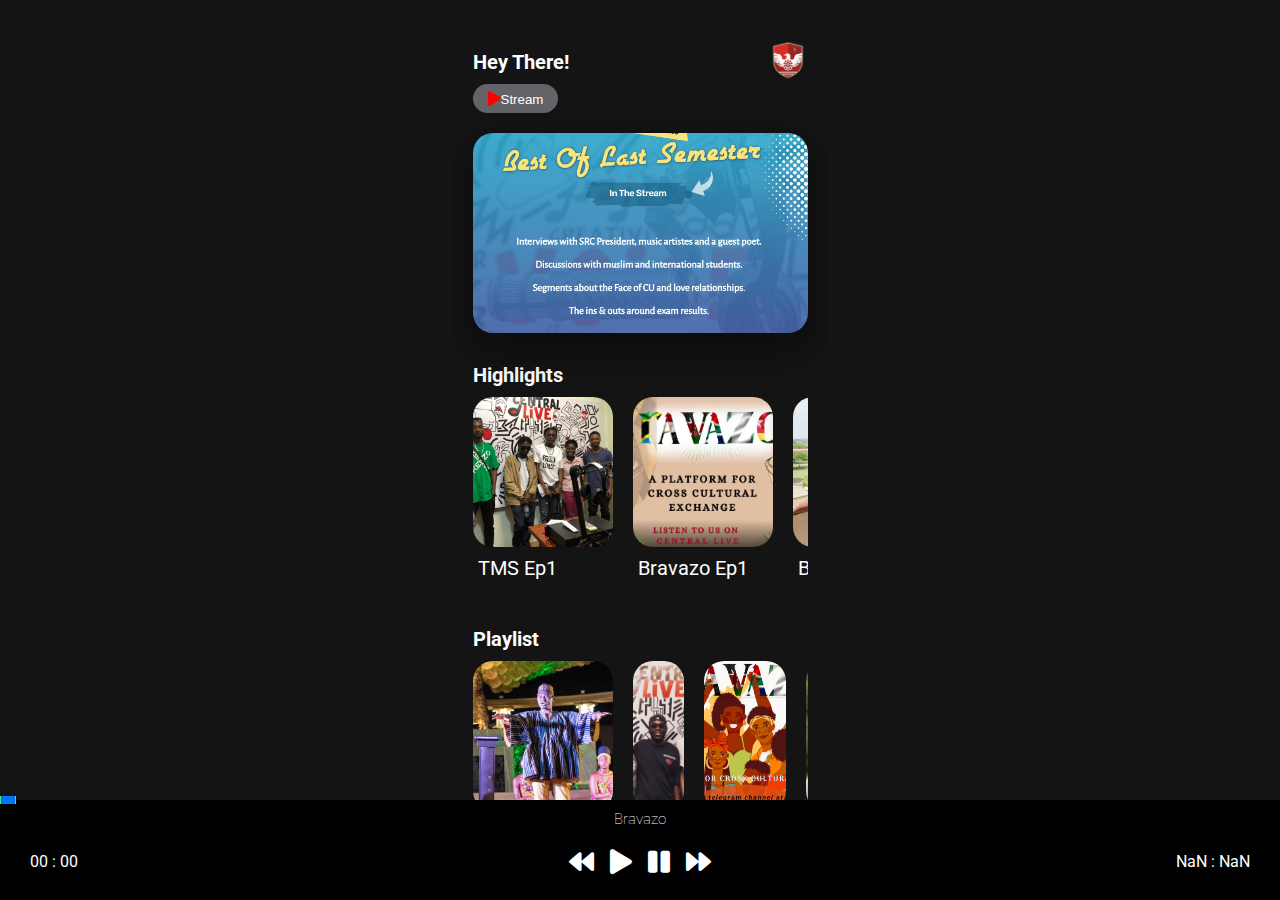
==== commit b0103c78: "new" ====
--- a/index.html
+++ b/index.html
@@ -95,25 +95,31 @@
     <!--playlist-->
         <h1 class="heading"><b>Playlist</b></h1>
 
-        <div class="playlists-group">
-
+       <a href="playlist.html"></a> <div class="playlists-group">
             <div class="playlist-card">
                 <img src="./images/2023wk18 Poetry Under The Eagle.jpg" class="playlist-card-img">
                 <p class="playlist-card-name">Poetry Under The Eagle.</p>  
             </div>
-
+        </a>
+        <a href="playlist.html">
             <div class="playlist-card">
                 <img src="./images/2023wk22 The Music Spotlight (TMS) ep3 Big moon.jpg" class="playlist-card-img">
                 <p class="playlist-card-name">TMS</p>  
-            </div>
+            </div></a>
+
+            <a href="playlist.html">
             <div class="playlist-card">
                 <img src="./images/radio1.jpg" class="playlist-card-img">
                 <p class="playlist-card-name">Bravazo</p>  
             </div>
+            </a>
+
+<a href="playlist.html">
             <div class="playlist-card">
                 <img src="./images/2023wk19 CU Ummah.jpeg" class="playlist-card-img">
                 <p class="playlist-card-name">CU Ummah</p>  
             </div>
+            </a>
            
     </section>
 
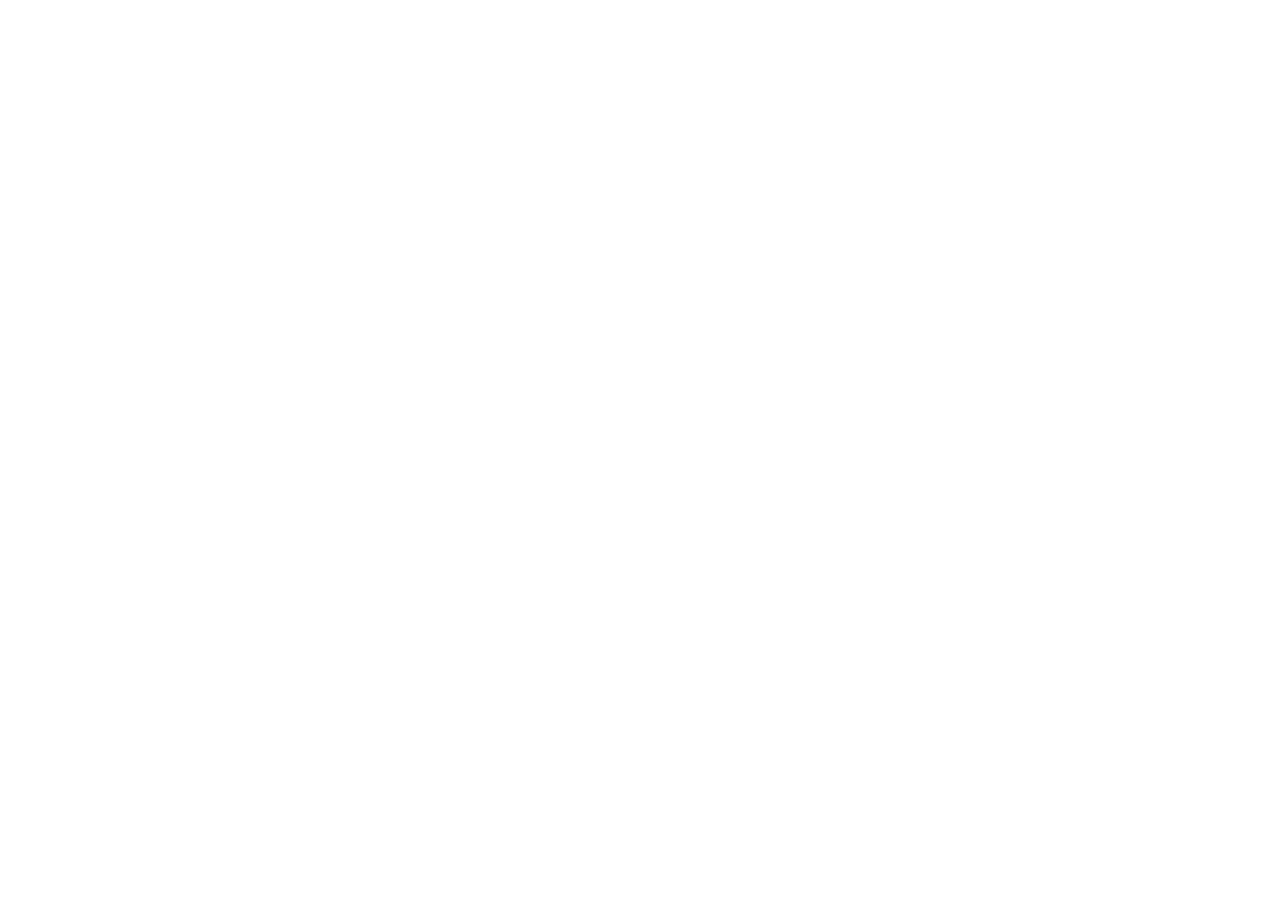
==== commit deae83e9: "new" ====
--- a/index.html
+++ b/index.html
@@ -1,361 +1,151 @@
-<!DOCTYPE html>
-<html lang="en">
-<head>
-    <meta charset="UTF-8">
-    <meta name="viewport" content="width=device-width, initial-scale=1.0">
-    <title>music player</title>
-    <link href="https://cdn.jsdelivr.net/npm/bootstrap@5.3.1/dist/css/bootstrap.min.css" rel="stylesheet" integrity="sha384-4bw+/aepP/YC94hEpVNVgiZdgIC5+VKNBQNGCHeKRQN+PtmoHDEXuppvnDJzQIu9" crossorigin="anonymous">
-    <script src="https://cdn.jsdelivr.net/npm/bootstrap@5.3.1/dist/js/bootstrap.bundle.min.js" integrity="sha384-HwwvtgBNo3bZJJLYd8oVXjrBZt8cqVSpeBNS5n7C8IVInixGAoxmnlMuBnhbgrkm" crossorigin="anonymous"></script>
-    <link rel="stylesheet" href="http://cdnjs.cloudflare.com/ajax/libs/font-awesome/5.15.3/css/all.min.css"/>
-    <link rel="stylesheet" href="style.css">
-
-</head>
-
-<body>
-    
-
-    <audio src="" id="audio-source"></audio>
-
-    <!-- home section -->
-
-    <section class="home-section">
-        <!-- carousel -->
-        <!--<h1 class="heading">Welcome to Campus Live</h1>-->
-        <div class="greet" style="display:flex; justify-content:space-between;">
-            <h1 class="heading"><b>Hey there!</b></h1>
-           <a href="about.html"> <img src="./images/cd.png" style="width:40px; height:40px; margin-top:20px;" alt=""> </a>    
-        </div>
-       
-        <div style="display:flex; margin-bottom:20px;">
-            <audio id="myAudio" src="http://stream-152.zeno.fm/fmc578n2tchvv?zs=qSg96O-VRferFoVHjcYvVQ" type="audio/mpeg">
-            </audio>
-            <button  class="click" onclick="toggleAudio()" type="button" ><svg viewBox="0 0 448 512" xmlns="http://www.w3.org/2000/svg" aria-hidden="true" style="color:red;"width="13px"><path d="M424.4 214.7L72.4 6.6C43.8-10.3 0 6.1 0 47.9V464c0 37.5 40.7 60.1 72.4 41.3l352-208c31.4-18.5 31.5-64.1 0-82.6z" fill="currentColor"></path>
-                <source src="http://stream-152.zeno.fm/fmc578n2tchvv?zs=qSg96O-VRferFoVHjcYvVQ">
-            </svg>
-                <span style="margin-top:2px;">Stream</span>
-            </button>
-
-        
-        
-    </div>
-        <div class="carousel">
-           
-            <img src="./images/r1.jpg" class="active"  alt="">
-            
-            <img src="./images/r2.jpeg"  alt="">
-            <img src="./images/2023wk19 The Music Spotlight (TMS) ep1 Sad Boys music label.jpg"  alt="">
-        
-            
-        </div>
-        
-        <!--Highlights-->
-        <h1 class="heading"><b>Highlights</b></h1>
-        <div class="playlists-group">
-
-
-                
-               
-                 
-            
-            <div class="playlist-card">
-                <div class="queue active">
-                <img src="./images/2023wk19 The Music Spotlight (TMS) ep1 Sad Boys music label.jpg" class="playlist-card-img">
-               <!--<i class="fas fa-pause"></i>-->
-                <p class="playlist-card-name">TMS Ep1</p> 
-                
-                    </div>
-            </div>
-            
-           
-
-
-            <div class="playlist-card">
-                <div class="queue active">
-                <img src="./images/2023wk16 Bravazo ep1 Students from Nigeria.jpg" class="playlist-card-img">
-               <!--<i class="fas fa-pause"></i>-->
-                <p class="playlist-card-name">Bravazo Ep1 </p>  
-                    </div>
-            </div>
-
-            <div class="playlist-card">
-                <div class="queue active">
-                <img src="./images/radio2.jpg" class="playlist-card-img">
-               <!--<i class="fas fa-pause"></i>-->
-                <p class="playlist-card-name">Bravazo Ep2 </p>  
-                    </div>
-            </div>
-
-            
-            
-
-        </div>
-
-        
-        
-    <!--playlist-->
-        <h1 class="heading"><b>Playlist</b></h1>
-
-       <a href="playlist.html"></a> <div class="playlists-group">
-            <div class="playlist-card">
-                <img src="./images/2023wk18 Poetry Under The Eagle.jpg" class="playlist-card-img">
-                <p class="playlist-card-name">Poetry Under The Eagle.</p>  
-            </div>
-        </a>
-        <a href="playlist.html">
-            <div class="playlist-card">
-                <img src="./images/2023wk22 The Music Spotlight (TMS) ep3 Big moon.jpg" class="playlist-card-img">
-                <p class="playlist-card-name">TMS</p>  
-            </div></a>
-
-            <a href="playlist.html">
-            <div class="playlist-card">
-                <img src="./images/radio1.jpg" class="playlist-card-img">
-                <p class="playlist-card-name">Bravazo</p>  
-            </div>
-            </a>
-
-<a href="playlist.html">
-            <div class="playlist-card">
-                <img src="./images/2023wk19 CU Ummah.jpeg" class="playlist-card-img">
-                <p class="playlist-card-name">CU Ummah</p>  
-            </div>
-            </a>
-           
-    </section>
-
-    <section class="music-player-section">
-
-        <img src="./images/back.png" class="back-btn icon hide" alt="">
-        
-            
-            
-          
-        <img src="./images/nav.png" class="nav-btn icon hide " alt="">
-
-        
-        <img src="./images/cover 1.png" class="cover hide "alt="">
-
-        <h1 class="current-song-name">song 1</h1>
-        <p class="artist-name hide ">artist 1</p>
-
-        <div class="collapse" id="collapseExample">
-            <div class="card card-body">
-                <span style="color:#000;">we
-              Some placeholder content for the collapse component. This panel is hidden by default but revealed when the user activates the relevant wewewewtrigger.</span>
-            </div>
-          </div>
-        
-          
-
-        <div class="seek-bar-container">
-            <input type="range" class="music-seek-bar" value="0">
-            <p class="current-time">00 : 00</p>
-            <p class="duration">00 : 00</p>
-        </div>
-
-        
-
-        <div class="controls">
-            
-                <span class="fas fa-redo" data-bs-toggle="collapse" href="#collapseExample" role="button"  aria-controls="collapseExample"></span>
-            </a>
-        <div class="main">
-            
-            <i class="fas fa-backward active"></i>
-            <i class="fas fa-play active"></i>
-            <i class="fas fa-pause active"></i>
-            <i class="fas fa-forward active"></i>
-        </div>
-        
-         
-        <input type="range" class="volume-slider" max="1" value="1" step="0.1">
-        <span class="fas fa-volume-up"></span>
-        </div>
-        
-          
-
-    </section>
-
-
-    
-
-
-
-
-
-
-
-
-
-
-       
-
-<!--
-  
-  <div class="modal fade dark-modal" style="background-color:#000;" id="exampleModal" tabindex="-1" aria-labelledby="exampleModalLabel" aria-hidden="true">
-    <div class="modal-dialog">
-      <div class="modal-content">
-        
-        <div class="modal-body">
-
-            <h1 class="title">playlist</h1>
-
-        <div class="queue active">
-            <div class="queue-cover">
-                <img src="./images/cover 2.png" alrt="">
-                <i class="fas fa-pause"></i>
-            </div>
-            <p class="name">song 1</p>
-        </div>
-
-        <div class="queue">
-            <div class="queue-cover">
-                <img src="./images/cover 13.png" alrt="">
-                <i class="fas fa-pause"></i>
-            </div>
-            <p class="name">song 2</p>
-        </div>
-        <div class="queue">
-            <div class="queue-cover">
-                <img src="./images/cover 3.png" alrt="">
-                <i class="fas fa-pause"></i>
-            </div>
-            <p class="name">song 3</p>
-        </div>
-        <div class="queue">
-            <div class="queue-cover">
-                <img src="./images/cover 4.png" alrt="">
-                <i class="fas fa-pause"></i>
-            </div>
-            <p class="name">song 4</p>
-        </div>
-        <div class="queue">
-            <div class="queue-cover">
-                <img src="./images/cover 5.png" alrt="">
-                <i class="fas fa-pause"></i>
-            </div>
-            <p class="name">song 5</p>
-        </div>
-        <div class="queue">
-            <div class="queue-cover">
-                <img src="./images/cover 6.png" alrt="">
-                <i class="fas fa-pause"></i>
-            </div>
-            <p class="name">song 6</p>
-        </div>
-        <div class="queue">
-            <div class="queue-cover">
-                <img src="./images/cover 7.png" alrt="">
-                <i class="fas fa-pause"></i>
-            </div>
-            <p class="name">song 7</p>
-        </div>
-        <div class="queue">
-            <div class="queue-cover">
-                <img src="./images/cover 8.png" alrt="">
-                <i class="fas fa-pause"></i>
-            </div>
-            <p class="name">song 8</p>
-        </div>  
-
-          <h4 style="color:#000;">...rrr</h4>
-        </div>
-        <div class="modal-footer">
-          <button type="button" class="btn btn-secondary" data-bs-dismiss="modal">Close</button>
-          
-        </div>
-      </div>
-    </div>
-  </div>
--->
-
-
-
-    <section class="playlist">
-
-        <img src="./images/back.png" class="back-btn icon" alt="">
-        <!-- <img src="./images/nav.png" class="nav-btn icon hide " alt=""> -->
-        <h1 class="title">playlist</h1>
-
-        <div class="queue active">
-            <div class="queue-cover">
-                <img src="./images/cover 2.png" alrt="">
-                <i class="fas fa-pause"></i>
-            </div>
-            <p class="name">song 1</p>
-            <button class="like-button" onclick="toggleLike(0)">
-                <i class="far fa-heart"></i>
-            </button>
-        </div>
-
-        <div class="queue">
-            <div class="queue-cover">
-                <img src="./images/cover 13.png" alrt="">
-                <i class="fas fa-pause"></i>
-            </div>
-            <p class="name">song 2</p>
-        </div>
-        <div class="queue">
-            <div class="queue-cover">
-                <img src="./images/cover 3.png" alrt="">
-                <i class="fas fa-pause"></i>
-            </div>
-            <p class="name">song 3</p>
-        </div>
-        <div class="queue">
-            <div class="queue-cover">
-                <img src="./images/cover 4.png" alrt="">
-                <i class="fas fa-pause"></i>
-            </div>
-            <p class="name">song 4</p>
-        </div>
-        <div class="queue">
-            <div class="queue-cover">
-                <img src="./images/cover 5.png" alrt="">
-                <i class="fas fa-pause"></i>
-            </div>
-            <p class="name">song 5</p>
-        </div>
-        <div class="queue">
-            <div class="queue-cover">
-                <img src="./images/cover 6.png" alrt="">
-                <i class="fas fa-pause"></i>
-            </div>
-            <p class="name">song 6</p>
-        </div>
-        <div class="queue">
-            <div class="queue-cover">
-                <img src="./images/cover 7.png" alrt="">
-                <i class="fas fa-pause"></i>
-            </div>
-            <p class="name">song 7</p>
-        </div>
-        <div class="queue">
-            <div class="queue-cover">
-                <img src="./images/cover 8.png" alrt="">
-                <i class="fas fa-pause"></i>
-            </div>
-            <p class="name">song 8</p>
-        </div>  
-
-    </section>
-
-    
-    <script>
-        const audio = document.getElementById("myAudio");
-        
-        function toggleAudio() {
-          if (audio.paused) {
-            audio.play();
-          } else {
-            audio.pause();
-          }
-        }
-      </script>
-
-    <script src="data.js"></script>
-    <script src="app.js"></script>
-    <script src="main.js"></script>
-
-</body>
-</html>
+<!DOCTYPE html>
+<html lang="en">
+<head>
+    <meta charset="UTF-8">
+    <meta name="viewport" content="width=device-width, initial-scale=1.0">
+    <title>Loading Screen</title>
+    <style>
+        
+        .loader {
+            position: relative;
+            width: 54px;
+            height: 54px;
+            border-radius: 10px;
+          }
+          
+          .loader div {
+            width: 8%;
+            height: 24%;
+            background: rgb(128, 128, 128);
+            position: absolute;
+            left: 50%;
+            top: 30%;
+            opacity: 0;
+            border-radius: 50px;
+            box-shadow: 0 0 3px rgba(0,0,0,0.2);
+            animation: fade458 1s linear infinite;
+          }
+          
+          @keyframes fade458 {
+            from {
+              opacity: 1;
+            }
+          
+            to {
+              opacity: 0.25;
+            }
+          }
+          
+          .loader .bar1 {
+            transform: rotate(0deg) translate(0, -130%);
+            animation-delay: 0s;
+          }
+          
+          .loader .bar2 {
+            transform: rotate(30deg) translate(0, -130%);
+            animation-delay: -1.1s;
+          }
+          
+          .loader .bar3 {
+            transform: rotate(60deg) translate(0, -130%);
+            animation-delay: -1s;
+          }
+          
+          .loader .bar4 {
+            transform: rotate(90deg) translate(0, -130%);
+            animation-delay: -0.9s;
+          }
+          
+          .loader .bar5 {
+            transform: rotate(120deg) translate(0, -130%);
+            animation-delay: -0.8s;
+          }
+          
+          .loader .bar6 {
+            transform: rotate(150deg) translate(0, -130%);
+            animation-delay: -0.7s;
+          }
+          
+          .loader .bar7 {
+            transform: rotate(180deg) translate(0, -130%);
+            animation-delay: -0.6s;
+          }
+          
+          .loader .bar8 {
+            transform: rotate(210deg) translate(0, -130%);
+            animation-delay: -0.5s;
+          }
+          
+          .loader .bar9 {
+            transform: rotate(240deg) translate(0, -130%);
+            animation-delay: -0.4s;
+          }
+          
+          .loader .bar10 {
+            transform: rotate(270deg) translate(0, -130%);
+            animation-delay: -0.3s;
+          }
+          
+          .loader .bar11 {
+            transform: rotate(300deg) translate(0, -130%);
+            animation-delay: -0.2s;
+          }
+          
+          .loader .bar12 {
+            transform: rotate(330deg) translate(0, -130%);
+            animation-delay: -0.1s;
+          }
+          
+    </style>
+</head>
+<body>
+   
+
+    
+    <div class="loading">
+        <div class="loader">
+            <div class="bar1"></div>
+            <div class="bar2"></div>
+            <div class="bar3"></div>
+            <div class="bar4"></div>
+            <div class="bar5"></div>
+            <div class="bar6"></div>
+            <div class="bar7"></div>
+            <div class="bar8"></div>
+            <div class="bar9"></div>
+            <div class="bar10"></div>
+            <div class="bar11"></div>
+            <div class="bar12"></div>
+        </div>
+    </div>
+
+    <script>
+        function checkInternetConnection() {
+            return new Promise((resolve, reject) => {
+                const img = new Image();
+                img.onload = () => resolve();
+                img.onerror = () => reject();
+                img.src = 'https://banner2.cleanpng.com/20190216/fox/kisspng-central-university-ghana-technology-university-col-school-of-theology-amp-missions-central-univer-5c67c799ec2858.1783459915503051779673.jpg'; // Use a reliable URL
+            });
+        }
+
+        async function loadingScreen() {
+            const loadingDiv = document.querySelector('.loading');
+            loadingDiv.style.display = 'block';
+
+            try {
+                while (true) {
+                    await checkInternetConnection();
+                    loadingDiv.style.display = 'none';
+                    window.location.href = 'indexx.html'; // Replace with your main page URL
+                    break;
+                }
+            } catch (error) {
+                console.log('Internet connection not available.');
+            }
+        }
+
+        loadingScreen();
+    </script>
+</body>
+</html>
